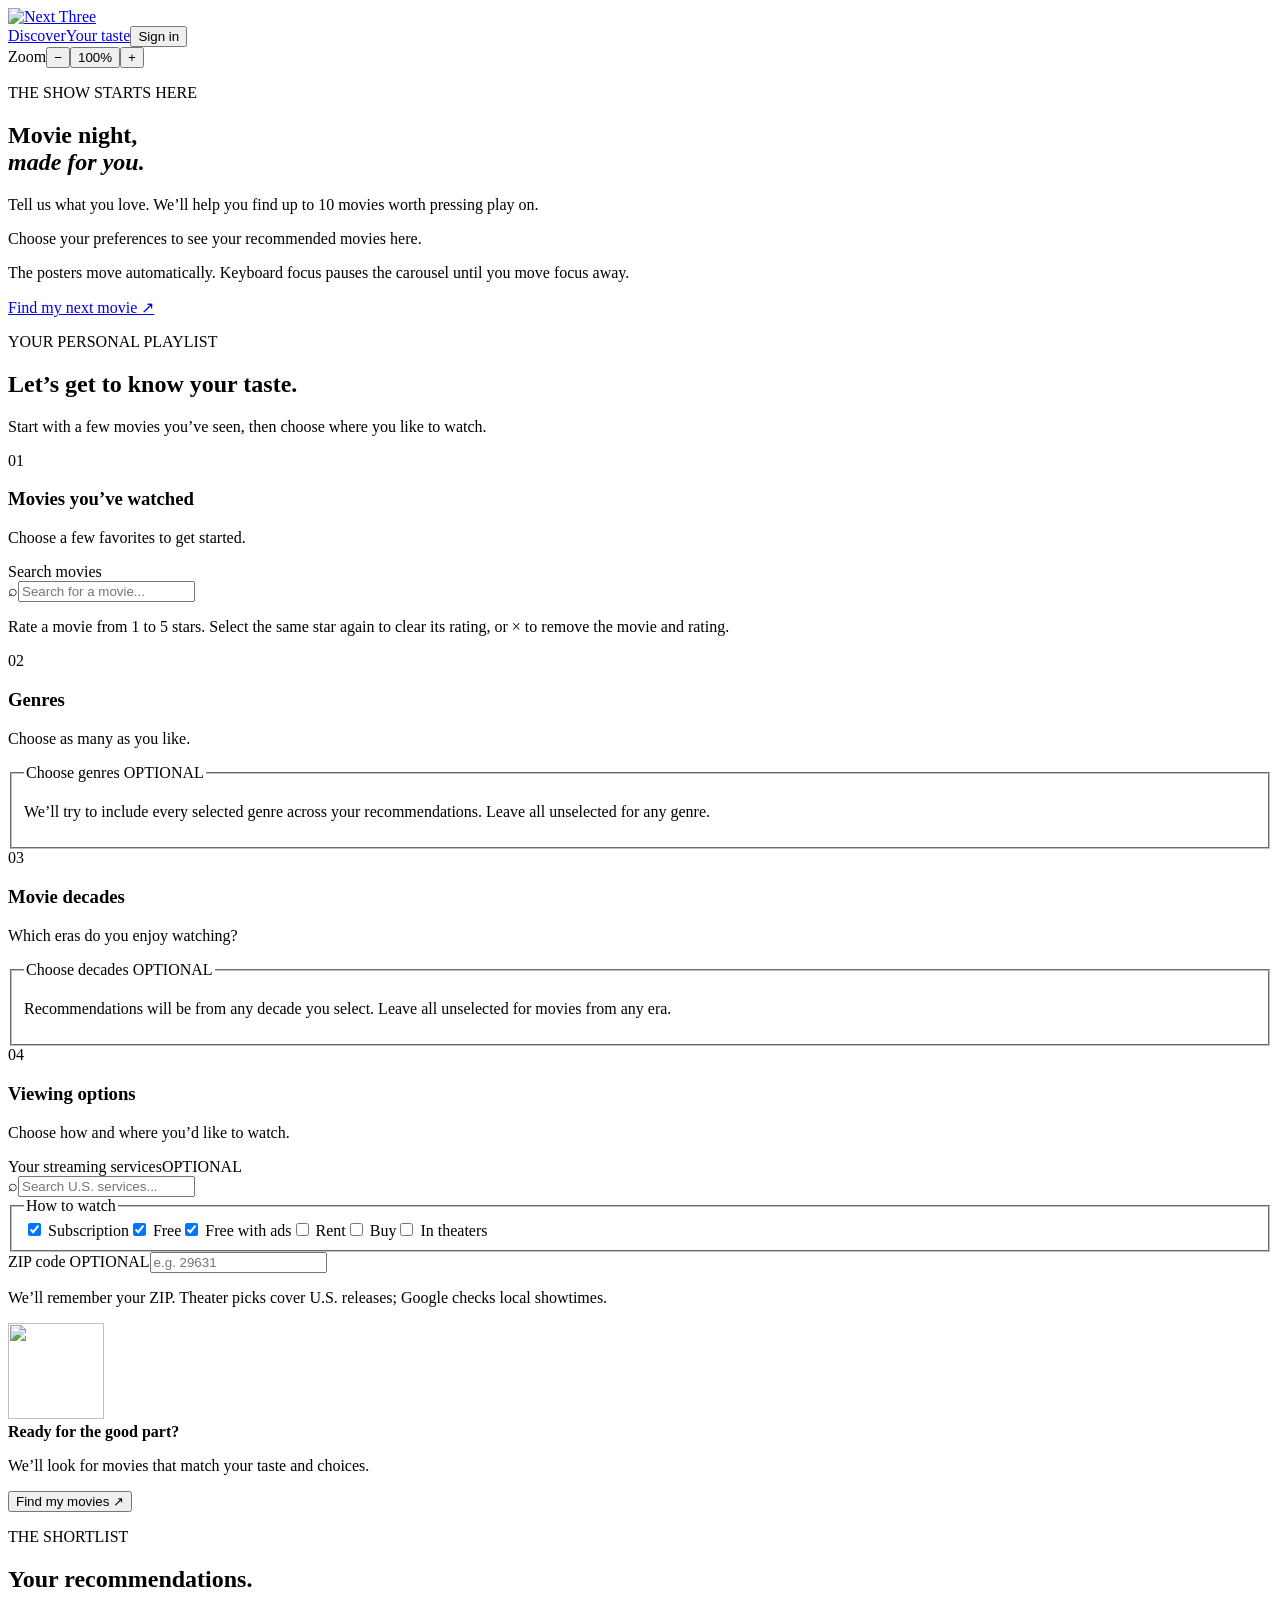
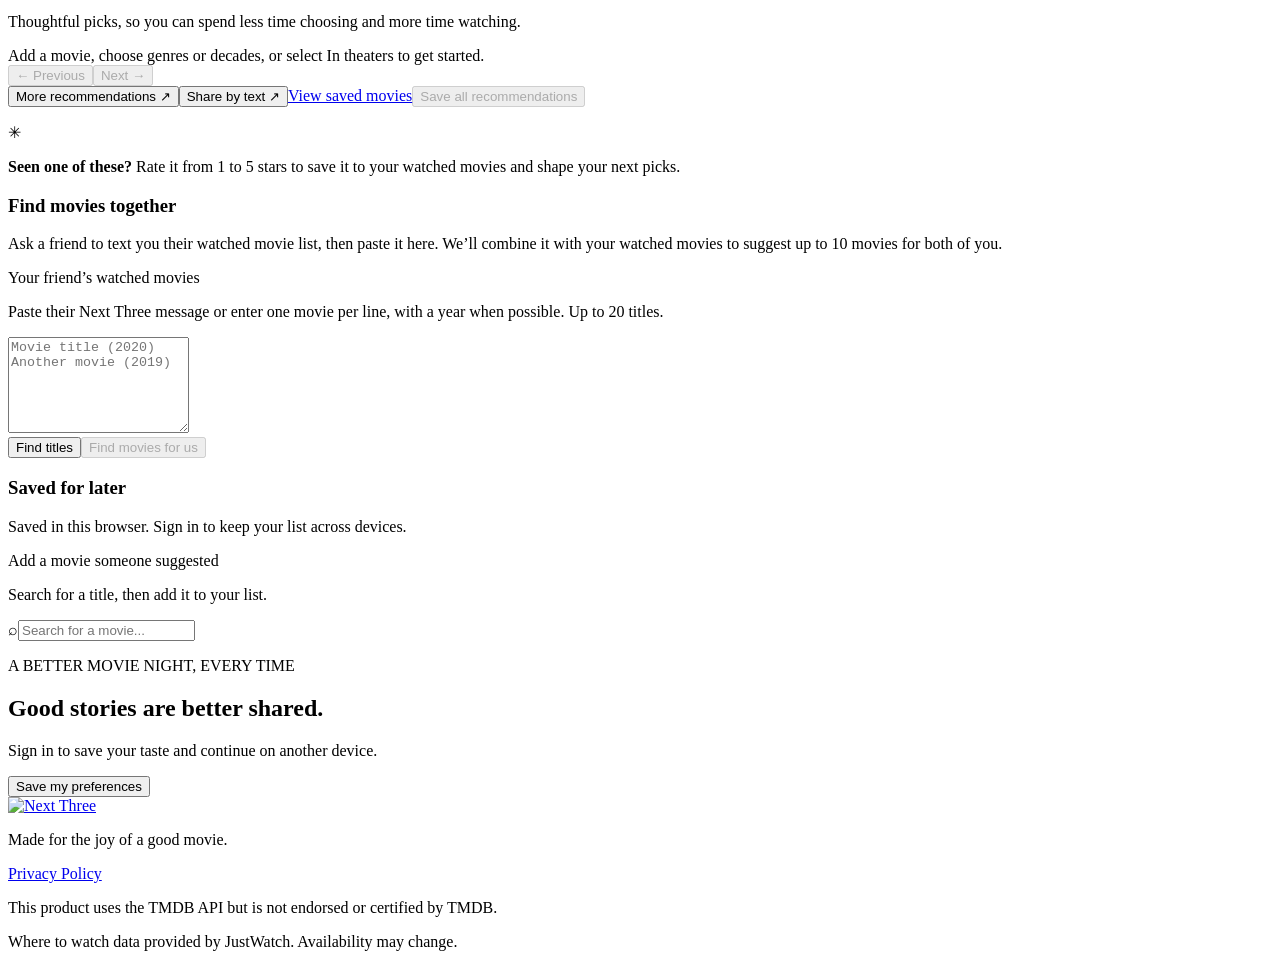
==== public/index.html @ 54192247 "Recommend movies from friends' shared lists" ====
<!doctype html>
<html lang="en">
<head>
<link rel="icon" type="image/png" href="/favicon.png">
<meta name="google-site-verification" content="rX0VLnlx-C9v7fLvuWrJ_1YI1G4ZoNOBGwIVvuKfUQg" />
<meta charset="utf-8"><meta name="viewport" content="width=device-width,initial-scale=1">
<meta name="theme-color" content="#131518"><title>Next Three | Find your next movie</title>
<link rel="preload" href="/cinema-hero.png" as="image" type="image/png">
<link rel="preconnect" href="https://fonts.googleapis.com">
<link rel="preconnect" href="https://fonts.gstatic.com" crossorigin>
<link href="https://fonts.googleapis.com/css2?family=Cormorant+Garamond:ital,wght@0,400;0,500;0,600;0,700;1,500;1,600&family=Plus+Jakarta+Sans:wght@400;500;600;700;800&display=swap" rel="stylesheet">
<link rel="stylesheet" href="/styles.css">
<script src="/zoom.js" defer></script>
<script src="https://cdn.jsdelivr.net/npm/@supabase/supabase-js@2" defer></script><script src="/app.js" defer></script>
</head>
<body>
<header class="site-header"><div class="wrap head-inner"><a class="brand" href="/" aria-label="Next Three home"><img class="brand-logo" src="/next-three-logo.jpg" alt="Next Three"></a><nav><a href="#discover">Discover</a><a href="#taste">Your taste</a><button id="accountButton" class="button small outline">Sign in</button></nav><div class="zoom-controls" role="group" aria-label="Page zoom"><span class="zoom-label">Zoom</span><button type="button" id="zoomOut" aria-label="Zoom out">−</button><button type="button" id="zoomReset" aria-label="Reset page zoom">100%</button><button type="button" id="zoomIn" aria-label="Zoom in">+</button><span id="zoomStatus" class="sr-only" aria-live="polite"></span></div></div></header>
<main><section class="hero" aria-labelledby="heroHeading"><div class="wrap hero-content"><p class="eyebrow"><span></span> THE SHOW STARTS HERE</p><h1 id="heroHeading">Movie night,<br><em>made for you.</em></h1><p class="hero-copy">Tell us what you love. We’ll help you find up to 10 movies worth pressing play on.</p></div></section>
<section class="featured-section" aria-label="Recommended movie posters"><div class="wrap"><div id="featuredPosters" class="featured-posters" role="region" aria-roledescription="carousel" aria-label="Recommended movies" aria-describedby="posterInstructions" tabindex="0"><p class="featured-message">Choose your preferences to see your recommended movies here.</p></div><p id="posterInstructions" class="sr-only">The posters move automatically. Keyboard focus pauses the carousel until you move focus away.</p><a class="button primary featured-cta" href="#taste">Find my next movie <span aria-hidden="true">↗</span></a></div></section>
<section id="taste" class="wrap setup"><div class="section-intro"><div><p class="eyebrow">YOUR PERSONAL PLAYLIST</p><h2>Let’s get to know your taste.</h2></div><p>Start with a few movies you’ve seen, then choose where you like to watch.</p></div><div id="configWarning" class="notice" hidden role="status"></div>
<div class="setup-grid"><div class="panel"><div class="panel-heading"><span class="step">01</span><div><h3>Movies you’ve watched</h3><p>Choose a few favorites to get started.</p></div></div><label class="sr-only" for="search">Search movies</label><div class="input-wrap"><span aria-hidden="true">⌕</span><input type="search" id="search" placeholder="Search for a movie..." autocomplete="off"></div><div id="searchResults" class="search-results" aria-live="polite"></div><div id="watched" class="movie-chips"></div><p class="hint">Rate a movie from 1 to 5 stars. Select the same star again to clear its rating, or × to remove the movie and rating.</p></div>
<div class="panel"><div class="panel-heading"><span class="step">02</span><div><h3>Genres</h3><p>Choose as many as you like.</p></div></div><fieldset class="genre-fieldset"><legend>Choose genres <span class="optional">OPTIONAL</span></legend><p class="genre-help" id="genreHelp">We’ll try to include every selected genre across your recommendations. Leave all unselected for any genre.</p><div id="genreOptions" class="genre-options" aria-describedby="genreHelp"></div></fieldset></div></div>
<section class="panel decade-panel" aria-labelledby="decadeHeading"><div class="panel-heading"><span class="step">03</span><div><h3 id="decadeHeading">Movie decades</h3><p>Which eras do you enjoy watching?</p></div></div><fieldset class="genre-fieldset"><legend>Choose decades <span class="optional">OPTIONAL</span></legend><p class="genre-help" id="decadeHelp">Recommendations will be from any decade you select. Leave all unselected for movies from any era.</p><div id="decadeOptions" class="decade-options" aria-describedby="decadeHelp"></div></fieldset></section>
<section class="panel viewing-panel" aria-labelledby="viewingHeading"><div class="panel-heading"><span class="step">04</span><div><h3 id="viewingHeading">Viewing options</h3><p>Choose how and where you’d like to watch.</p></div></div><div class="viewing-grid"><div><div class="label-row"><label for="providerSearch">Your streaming services</label><span class="optional">OPTIONAL</span></div><div class="input-wrap"><span aria-hidden="true">⌕</span><input type="search" id="providerSearch" placeholder="Search U.S. services..."></div><div id="providers" class="providers" aria-live="polite"></div></div><div><fieldset class="viewing-types"><legend>How to watch</legend><div class="type-grid"><label><input type="checkbox" value="flatrate" checked> Subscription</label><label><input type="checkbox" value="free" checked> Free</label><label><input type="checkbox" value="ads" checked> Free with ads</label><label><input type="checkbox" value="rent"> Rent</label><label><input type="checkbox" value="buy"> Buy</label><label><input type="checkbox" value="theater"> In theaters</label></div></fieldset><div class="zip-field"><label for="zipCode">ZIP code <span class="optional">OPTIONAL</span></label><input id="zipCode" type="text" inputmode="numeric" autocomplete="postal-code" maxlength="5" placeholder="e.g. 29631" aria-describedby="zipHelp zipStatus"><p class="zip-help" id="zipHelp">We’ll remember your ZIP. Theater picks cover U.S. releases; Google checks local showtimes.</p><p class="zip-status" id="zipStatus" role="status" aria-live="polite"></p></div></div></div></section>
<div class="recommend-bar"><div class="recommend-copy"><img class="recommend-popcorn" src="/popcorn.png" alt="" aria-hidden="true" loading="lazy" decoding="async" width="96" height="96"><div><strong>Ready for the good part?</strong><p>We’ll look for movies that match your taste and choices.</p></div></div><button id="recommend" class="button primary">Find my movies <span aria-hidden="true">↗</span></button></div></section>
<section id="discover" class="discover"><div class="wrap"><div class="section-intro"><div><p class="eyebrow">THE SHORTLIST</p><h2>Your recommendations.</h2></div><p>Thoughtful picks, so you can spend less time choosing and more time watching.</p></div><div class="results-bar"><div id="recommendStatus" role="status" class="status">Add a movie, choose genres or decades, or select In theaters to get started.</div><div class="result-tools"><div class="recommendation-pagination" role="group" aria-label="Recommendation pages"><button id="previousRecommendations" class="button share-trigger" type="button" disabled>← Previous</button><span id="recommendationPageStatus" aria-live="polite"></span><button id="nextRecommendations" class="button share-trigger" type="button" disabled>Next →</button></div><button id="moreRecommendations" class="button primary" type="button">More recommendations ↗</button><button id="shareMovies" class="button share-trigger" type="button">Share by text ↗</button><a class="saved-link" href="#saved-list">View saved movies</a><button id="saveRecommendations" class="button save-all" type="button" disabled>Save all recommendations</button></div></div><p id="saveMessage" class="saved-status save-feedback" role="status" aria-live="polite"></p><div id="cards" class="cards"></div><div class="feedback-note"><span>✳</span><p><strong>Seen one of these?</strong> Rate it from 1 to 5 stars to save it to your watched movies and shape your next picks.</p></div><section class="saved-panel together-panel" aria-labelledby="togetherHeading"><div class="saved-heading"><div><h3 id="togetherHeading">Find movies together</h3><p>Ask a friend to text you their watched movie list, then paste it here. We’ll combine it with your watched movies to suggest up to 10 movies for both of you.</p></div></div><label for="friendMovies">Your friend’s watched movies</label><p class="share-help">Paste their Next Three message or enter one movie per line, with a year when possible. Up to 20 titles.</p><textarea id="friendMovies" rows="6" placeholder="Movie title (2020)&#10;Another movie (2019)"></textarea><div class="share-actions"><button id="matchFriendMovies" type="button" class="button share-trigger">Find titles</button><button id="togetherRecommend" type="button" class="button primary" disabled>Find movies for us</button></div><p id="togetherStatus" class="saved-status" role="status" aria-live="polite"></p><div id="friendMatches" class="friend-matches"></div><div id="togetherResults" class="together-results" aria-live="polite"></div></section><section id="saved-list" class="saved-panel" aria-labelledby="savedHeading"><div class="saved-heading"><div><h3 id="savedHeading">Saved for later <span id="savedCount"></span></h3><p id="savedHelp">Saved in this browser. Sign in to keep your list across devices.</p></div></div><div class="suggestion-search"><label for="suggestedSearch">Add a movie someone suggested</label><p id="suggestedHelp">Search for a title, then add it to your list.</p><div class="input-wrap"><span aria-hidden="true">⌕</span><input type="search" id="suggestedSearch" placeholder="Search for a movie..." autocomplete="off" aria-describedby="suggestedHelp"></div><div id="suggestedResults" class="search-results suggested-results" aria-live="polite"></div></div><div id="savedMovies" class="saved-movies"></div><p id="savedStatus" class="saved-status" role="status" aria-live="polite"></p></section></div></section>
<section class="wrap ending"><div><p class="eyebrow">A BETTER MOVIE NIGHT, EVERY TIME</p><h2>Good stories are better shared.</h2><p>Sign in to save your taste and continue on another device.</p></div><button id="bottomLogin" class="button outline">Save my preferences</button></section></main>
<footer><div class="wrap foot"><div><a class="brand" href="/" aria-label="Next Three home"><img class="brand-logo brand-logo-footer" src="/next-three-logo.jpg" alt="Next Three"></a><p>Made for the joy of a good movie.</p><p><a href="/privacy.html">Privacy Policy</a></p></div><div class="attribution"><p>This product uses the TMDB API but is not endorsed or certified by TMDB.</p><p>Where to watch data provided by JustWatch. Availability may change.</p></div></div></footer>
<dialog id="shareDialog" aria-labelledby="shareHeading"><div class="dialog-head"><div><p class="eyebrow">MOVIE NIGHT IS BETTER TOGETHER</p><h2 id="shareHeading">Share your movies.</h2></div><button id="closeShare" class="icon-btn" type="button" aria-label="Close sharing dialog">×</button></div><p>Choose what to include, then review your message. Pick Messages in your device’s share menu to send it to a friend.</p><fieldset class="share-options"><legend>Include in your message</legend><label><input id="shareWatched" type="checkbox" checked> Movies I’ve watched</label><label><input id="shareRecommended" type="checkbox" checked> My current recommendations <span id="shareRecCount"></span></label></fieldset><p id="shareRecHint" class="share-help" role="status"></p><label class="share-label" for="shareText">Your message <span class="optional">EDITABLE</span></label><textarea id="shareText" rows="9" aria-describedby="shareHelp"></textarea><p id="shareHelp" class="share-help">Long messages may be split into multiple texts. Your friend is selected in your messaging app.</p><div class="share-actions"><button id="nativeShare" class="button primary" type="button">Share message ↗</button><button id="copyShare" class="button share-copy" type="button">Copy message</button></div><p id="shareStatus" class="saved-status" role="status" aria-live="polite"></p></dialog>
<dialog id="authDialog"><div class="dialog-head"><div><p class="eyebrow">WELCOME TO NEXT THREE</p><h2>Keep your favorites close.</h2></div><button id="closeDialog" class="icon-btn" aria-label="Close">×</button></div><p>Sign in to save movies, services, and feedback across devices.</p><div class="auth-actions"><button id="googleLogin" class="button auth">Continue with Google</button><button id="facebookLogin" class="button auth">Continue with Facebook</button></div><p class="hint" id="authNote"></p></dialog>
</body></html>
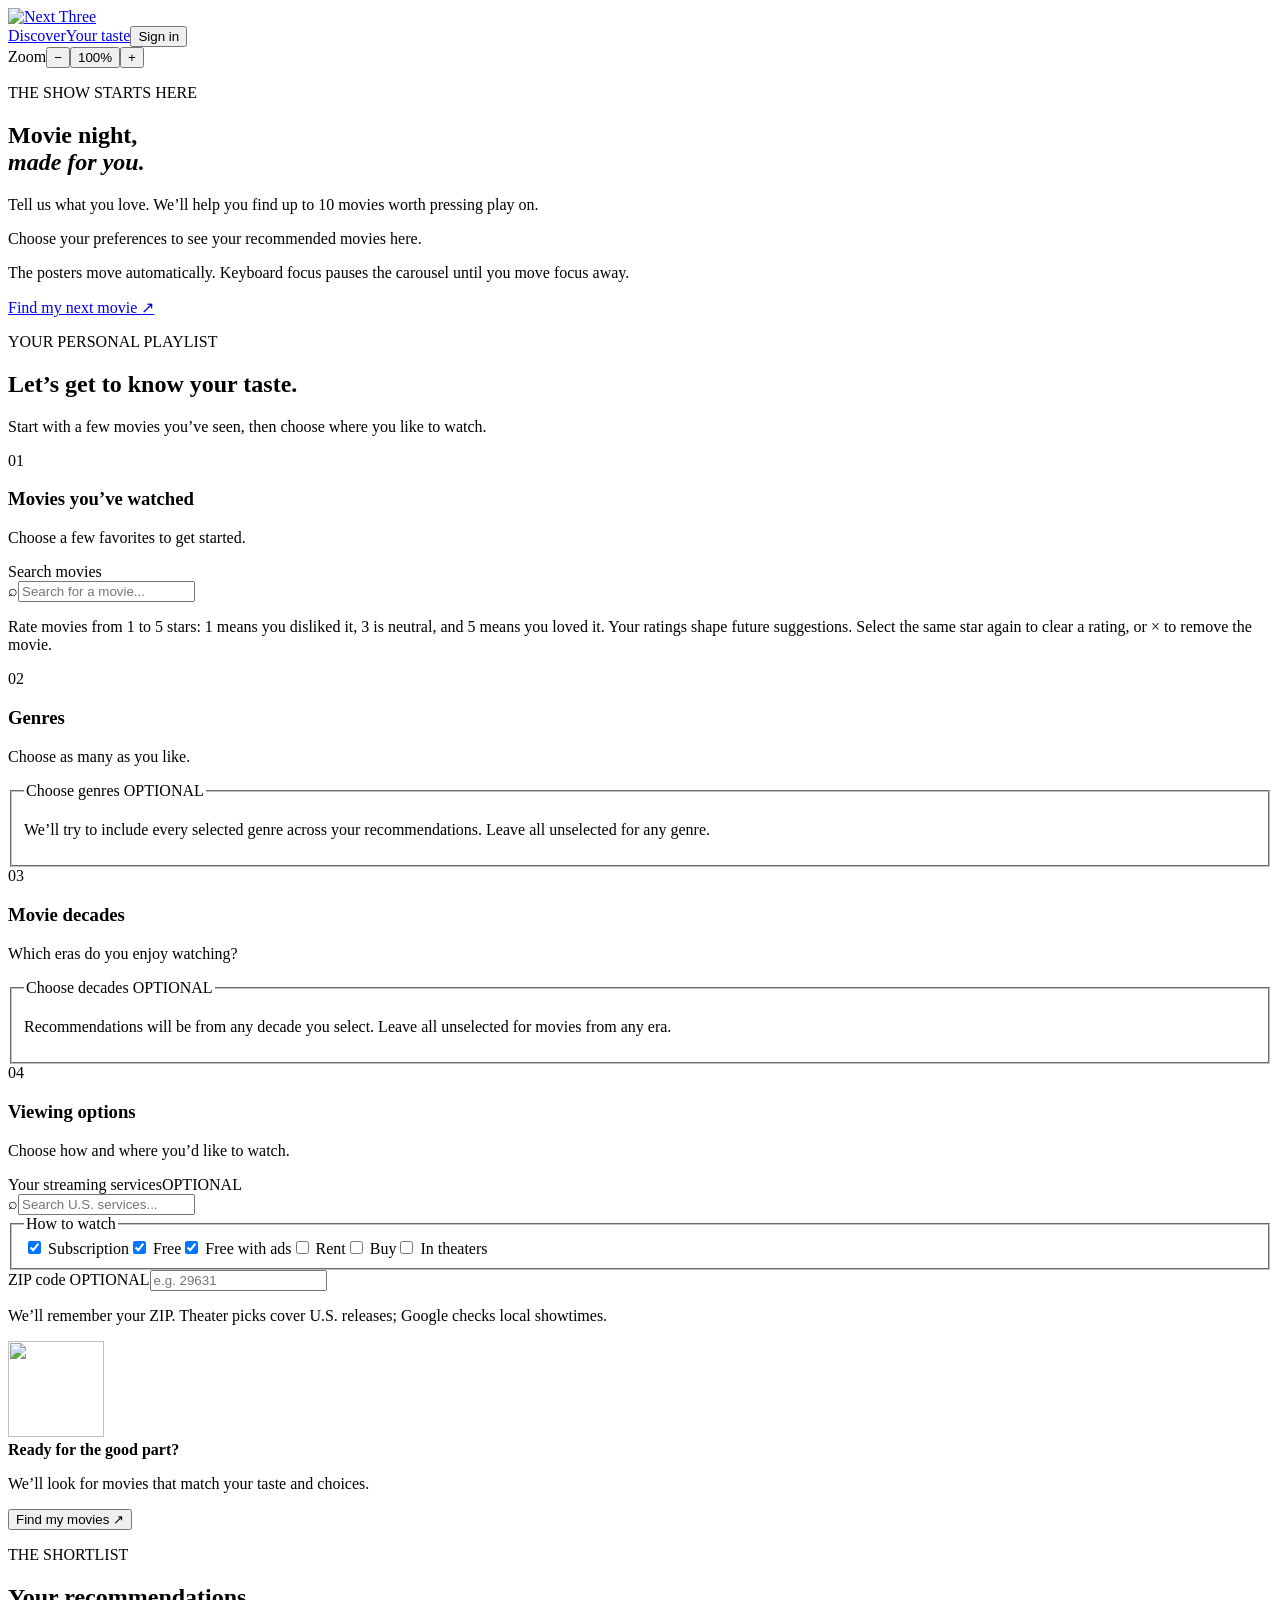
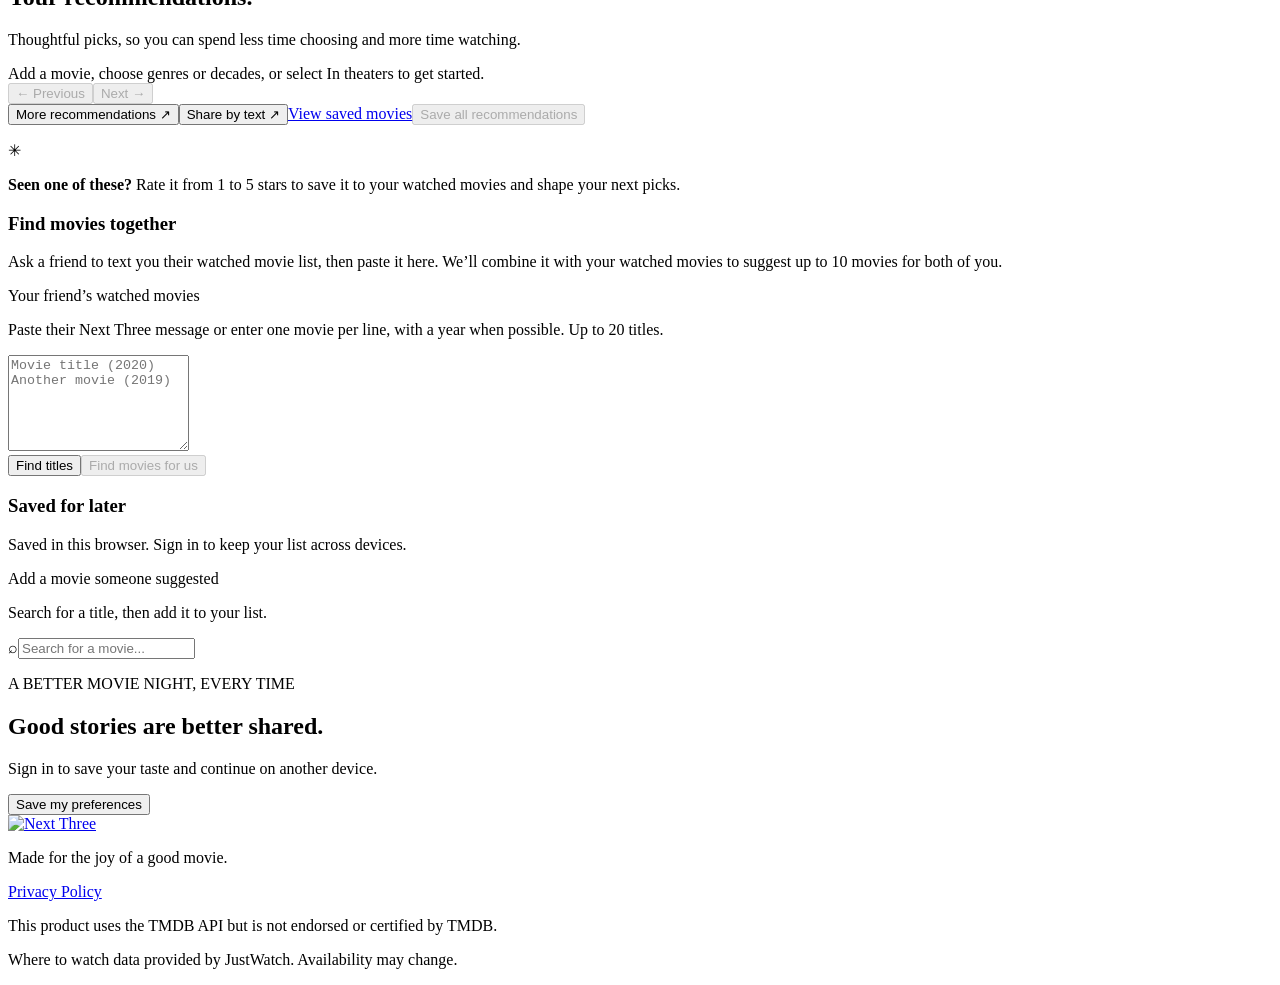
==== commit 0aa96cc0: "Weight recommendations across the five-star scale" ====
--- a/public/index.html
+++ b/public/index.html
@@ -18,7 +18,7 @@
 <main><section class="hero" aria-labelledby="heroHeading"><div class="wrap hero-content"><p class="eyebrow"><span></span> THE SHOW STARTS HERE</p><h1 id="heroHeading">Movie night,<br><em>made for you.</em></h1><p class="hero-copy">Tell us what you love. We’ll help you find up to 10 movies worth pressing play on.</p></div></section>
 <section class="featured-section" aria-label="Recommended movie posters"><div class="wrap"><div id="featuredPosters" class="featured-posters" role="region" aria-roledescription="carousel" aria-label="Recommended movies" aria-describedby="posterInstructions" tabindex="0"><p class="featured-message">Choose your preferences to see your recommended movies here.</p></div><p id="posterInstructions" class="sr-only">The posters move automatically. Keyboard focus pauses the carousel until you move focus away.</p><a class="button primary featured-cta" href="#taste">Find my next movie <span aria-hidden="true">↗</span></a></div></section>
 <section id="taste" class="wrap setup"><div class="section-intro"><div><p class="eyebrow">YOUR PERSONAL PLAYLIST</p><h2>Let’s get to know your taste.</h2></div><p>Start with a few movies you’ve seen, then choose where you like to watch.</p></div><div id="configWarning" class="notice" hidden role="status"></div>
-<div class="setup-grid"><div class="panel"><div class="panel-heading"><span class="step">01</span><div><h3>Movies you’ve watched</h3><p>Choose a few favorites to get started.</p></div></div><label class="sr-only" for="search">Search movies</label><div class="input-wrap"><span aria-hidden="true">⌕</span><input type="search" id="search" placeholder="Search for a movie..." autocomplete="off"></div><div id="searchResults" class="search-results" aria-live="polite"></div><div id="watched" class="movie-chips"></div><p class="hint">Rate a movie from 1 to 5 stars. Select the same star again to clear its rating, or × to remove the movie and rating.</p></div>
+<div class="setup-grid"><div class="panel"><div class="panel-heading"><span class="step">01</span><div><h3>Movies you’ve watched</h3><p>Choose a few favorites to get started.</p></div></div><label class="sr-only" for="search">Search movies</label><div class="input-wrap"><span aria-hidden="true">⌕</span><input type="search" id="search" placeholder="Search for a movie..." autocomplete="off"></div><div id="searchResults" class="search-results" aria-live="polite"></div><div id="watched" class="movie-chips"></div><p class="hint">Rate movies from 1 to 5 stars: 1 means you disliked it, 3 is neutral, and 5 means you loved it. Your ratings shape future suggestions. Select the same star again to clear a rating, or × to remove the movie.</p></div>
 <div class="panel"><div class="panel-heading"><span class="step">02</span><div><h3>Genres</h3><p>Choose as many as you like.</p></div></div><fieldset class="genre-fieldset"><legend>Choose genres <span class="optional">OPTIONAL</span></legend><p class="genre-help" id="genreHelp">We’ll try to include every selected genre across your recommendations. Leave all unselected for any genre.</p><div id="genreOptions" class="genre-options" aria-describedby="genreHelp"></div></fieldset></div></div>
 <section class="panel decade-panel" aria-labelledby="decadeHeading"><div class="panel-heading"><span class="step">03</span><div><h3 id="decadeHeading">Movie decades</h3><p>Which eras do you enjoy watching?</p></div></div><fieldset class="genre-fieldset"><legend>Choose decades <span class="optional">OPTIONAL</span></legend><p class="genre-help" id="decadeHelp">Recommendations will be from any decade you select. Leave all unselected for movies from any era.</p><div id="decadeOptions" class="decade-options" aria-describedby="decadeHelp"></div></fieldset></section>
 <section class="panel viewing-panel" aria-labelledby="viewingHeading"><div class="panel-heading"><span class="step">04</span><div><h3 id="viewingHeading">Viewing options</h3><p>Choose how and where you’d like to watch.</p></div></div><div class="viewing-grid"><div><div class="label-row"><label for="providerSearch">Your streaming services</label><span class="optional">OPTIONAL</span></div><div class="input-wrap"><span aria-hidden="true">⌕</span><input type="search" id="providerSearch" placeholder="Search U.S. services..."></div><div id="providers" class="providers" aria-live="polite"></div></div><div><fieldset class="viewing-types"><legend>How to watch</legend><div class="type-grid"><label><input type="checkbox" value="flatrate" checked> Subscription</label><label><input type="checkbox" value="free" checked> Free</label><label><input type="checkbox" value="ads" checked> Free with ads</label><label><input type="checkbox" value="rent"> Rent</label><label><input type="checkbox" value="buy"> Buy</label><label><input type="checkbox" value="theater"> In theaters</label></div></fieldset><div class="zip-field"><label for="zipCode">ZIP code <span class="optional">OPTIONAL</span></label><input id="zipCode" type="text" inputmode="numeric" autocomplete="postal-code" maxlength="5" placeholder="e.g. 29631" aria-describedby="zipHelp zipStatus"><p class="zip-help" id="zipHelp">We’ll remember your ZIP. Theater picks cover U.S. releases; Google checks local showtimes.</p><p class="zip-status" id="zipStatus" role="status" aria-live="polite"></p></div></div></div></section>
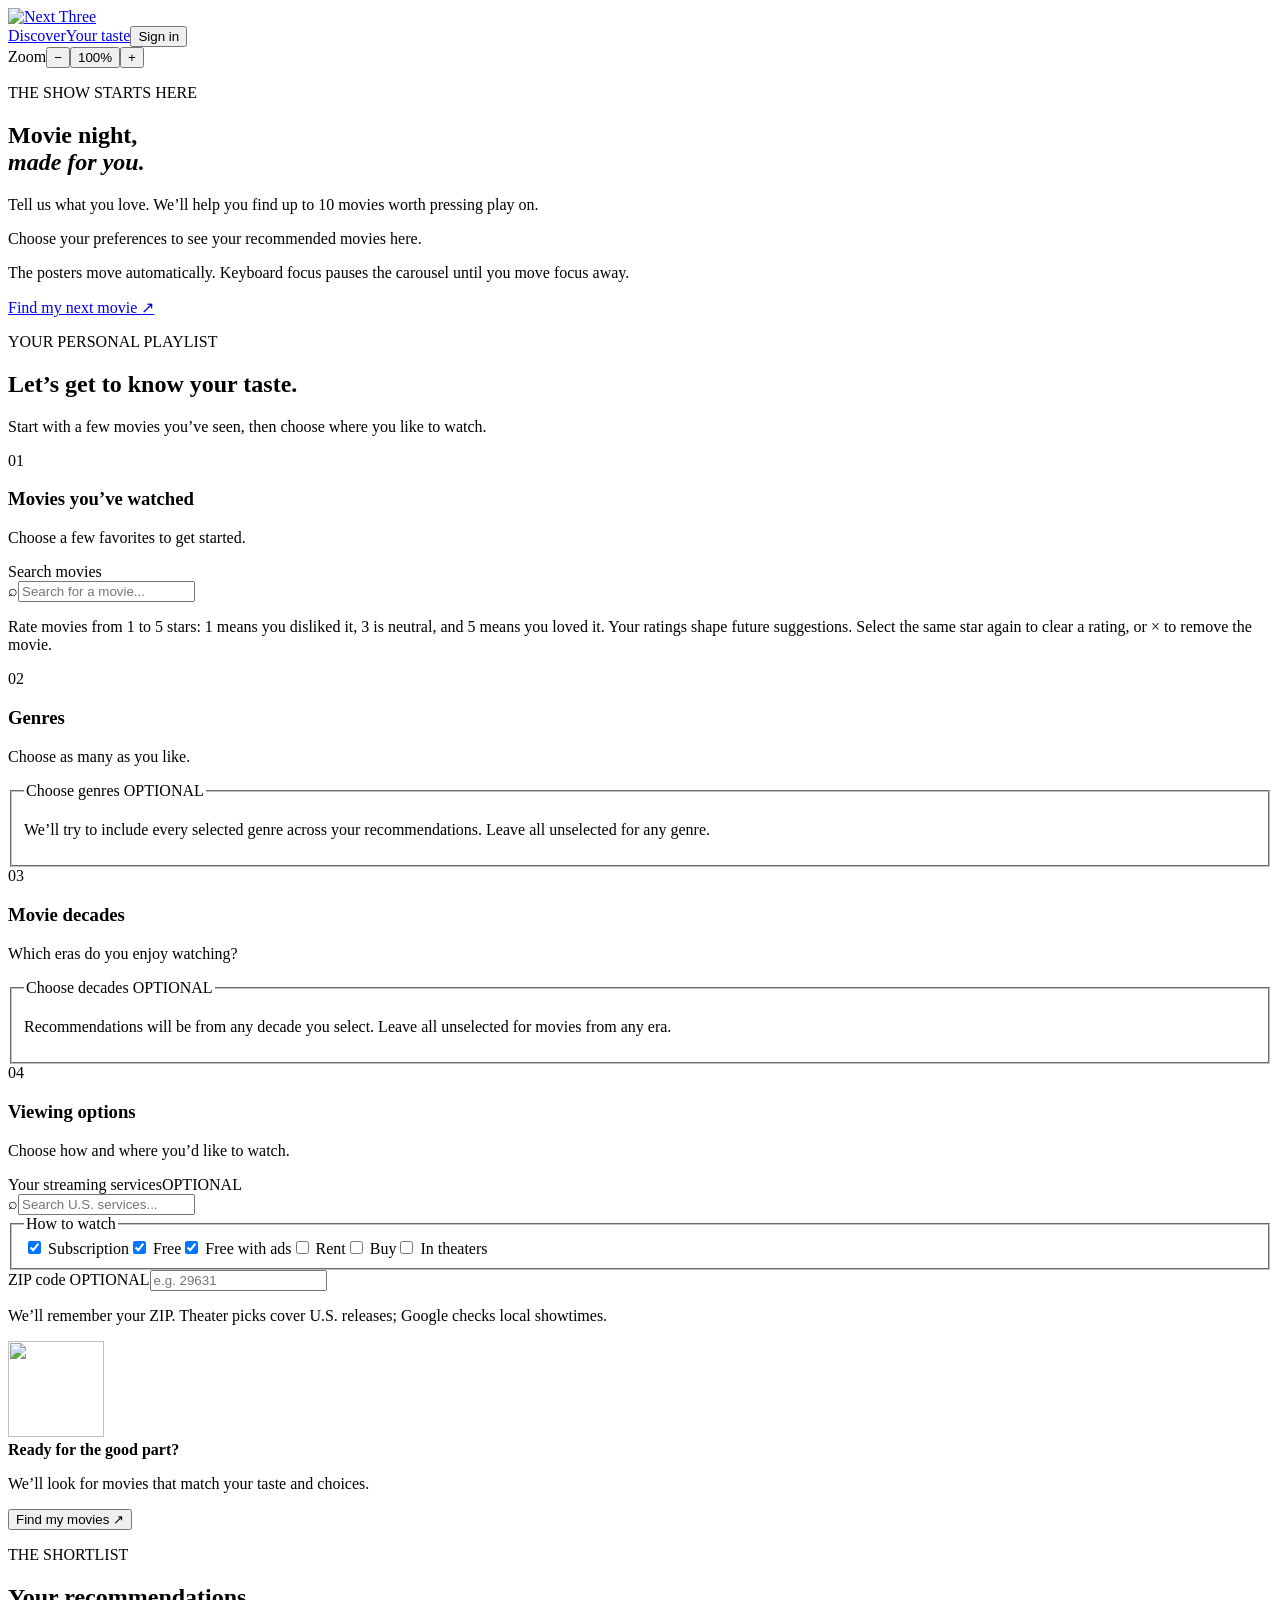
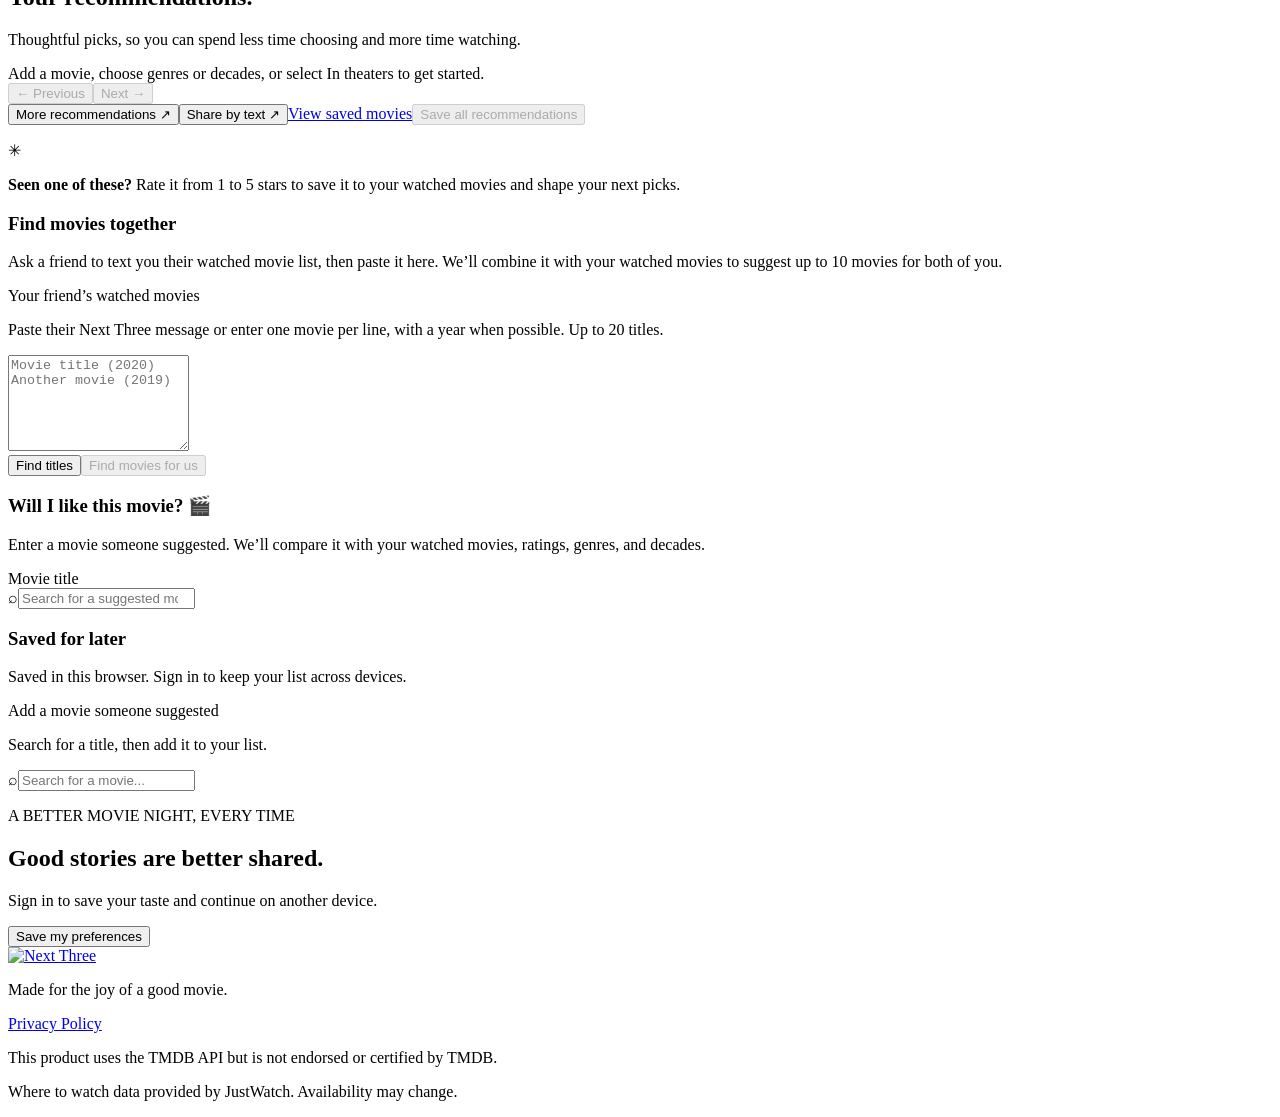
==== commit 86ac8e02: "Add movie taste match estimator" ====
--- a/public/index.html
+++ b/public/index.html
@@ -23,7 +23,7 @@
 <section class="panel decade-panel" aria-labelledby="decadeHeading"><div class="panel-heading"><span class="step">03</span><div><h3 id="decadeHeading">Movie decades</h3><p>Which eras do you enjoy watching?</p></div></div><fieldset class="genre-fieldset"><legend>Choose decades <span class="optional">OPTIONAL</span></legend><p class="genre-help" id="decadeHelp">Recommendations will be from any decade you select. Leave all unselected for movies from any era.</p><div id="decadeOptions" class="decade-options" aria-describedby="decadeHelp"></div></fieldset></section>
 <section class="panel viewing-panel" aria-labelledby="viewingHeading"><div class="panel-heading"><span class="step">04</span><div><h3 id="viewingHeading">Viewing options</h3><p>Choose how and where you’d like to watch.</p></div></div><div class="viewing-grid"><div><div class="label-row"><label for="providerSearch">Your streaming services</label><span class="optional">OPTIONAL</span></div><div class="input-wrap"><span aria-hidden="true">⌕</span><input type="search" id="providerSearch" placeholder="Search U.S. services..."></div><div id="providers" class="providers" aria-live="polite"></div></div><div><fieldset class="viewing-types"><legend>How to watch</legend><div class="type-grid"><label><input type="checkbox" value="flatrate" checked> Subscription</label><label><input type="checkbox" value="free" checked> Free</label><label><input type="checkbox" value="ads" checked> Free with ads</label><label><input type="checkbox" value="rent"> Rent</label><label><input type="checkbox" value="buy"> Buy</label><label><input type="checkbox" value="theater"> In theaters</label></div></fieldset><div class="zip-field"><label for="zipCode">ZIP code <span class="optional">OPTIONAL</span></label><input id="zipCode" type="text" inputmode="numeric" autocomplete="postal-code" maxlength="5" placeholder="e.g. 29631" aria-describedby="zipHelp zipStatus"><p class="zip-help" id="zipHelp">We’ll remember your ZIP. Theater picks cover U.S. releases; Google checks local showtimes.</p><p class="zip-status" id="zipStatus" role="status" aria-live="polite"></p></div></div></div></section>
 <div class="recommend-bar"><div class="recommend-copy"><img class="recommend-popcorn" src="/popcorn.png" alt="" aria-hidden="true" loading="lazy" decoding="async" width="96" height="96"><div><strong>Ready for the good part?</strong><p>We’ll look for movies that match your taste and choices.</p></div></div><button id="recommend" class="button primary">Find my movies <span aria-hidden="true">↗</span></button></div></section>
-<section id="discover" class="discover"><div class="wrap"><div class="section-intro"><div><p class="eyebrow">THE SHORTLIST</p><h2>Your recommendations.</h2></div><p>Thoughtful picks, so you can spend less time choosing and more time watching.</p></div><div class="results-bar"><div id="recommendStatus" role="status" class="status">Add a movie, choose genres or decades, or select In theaters to get started.</div><div class="result-tools"><div class="recommendation-pagination" role="group" aria-label="Recommendation pages"><button id="previousRecommendations" class="button share-trigger" type="button" disabled>← Previous</button><span id="recommendationPageStatus" aria-live="polite"></span><button id="nextRecommendations" class="button share-trigger" type="button" disabled>Next →</button></div><button id="moreRecommendations" class="button primary" type="button">More recommendations ↗</button><button id="shareMovies" class="button share-trigger" type="button">Share by text ↗</button><a class="saved-link" href="#saved-list">View saved movies</a><button id="saveRecommendations" class="button save-all" type="button" disabled>Save all recommendations</button></div></div><p id="saveMessage" class="saved-status save-feedback" role="status" aria-live="polite"></p><div id="cards" class="cards"></div><div class="feedback-note"><span>✳</span><p><strong>Seen one of these?</strong> Rate it from 1 to 5 stars to save it to your watched movies and shape your next picks.</p></div><section class="saved-panel together-panel" aria-labelledby="togetherHeading"><div class="saved-heading"><div><h3 id="togetherHeading">Find movies together</h3><p>Ask a friend to text you their watched movie list, then paste it here. We’ll combine it with your watched movies to suggest up to 10 movies for both of you.</p></div></div><label for="friendMovies">Your friend’s watched movies</label><p class="share-help">Paste their Next Three message or enter one movie per line, with a year when possible. Up to 20 titles.</p><textarea id="friendMovies" rows="6" placeholder="Movie title (2020)&#10;Another movie (2019)"></textarea><div class="share-actions"><button id="matchFriendMovies" type="button" class="button share-trigger">Find titles</button><button id="togetherRecommend" type="button" class="button primary" disabled>Find movies for us</button></div><p id="togetherStatus" class="saved-status" role="status" aria-live="polite"></p><div id="friendMatches" class="friend-matches"></div><div id="togetherResults" class="together-results" aria-live="polite"></div></section><section id="saved-list" class="saved-panel" aria-labelledby="savedHeading"><div class="saved-heading"><div><h3 id="savedHeading">Saved for later <span id="savedCount"></span></h3><p id="savedHelp">Saved in this browser. Sign in to keep your list across devices.</p></div></div><div class="suggestion-search"><label for="suggestedSearch">Add a movie someone suggested</label><p id="suggestedHelp">Search for a title, then add it to your list.</p><div class="input-wrap"><span aria-hidden="true">⌕</span><input type="search" id="suggestedSearch" placeholder="Search for a movie..." autocomplete="off" aria-describedby="suggestedHelp"></div><div id="suggestedResults" class="search-results suggested-results" aria-live="polite"></div></div><div id="savedMovies" class="saved-movies"></div><p id="savedStatus" class="saved-status" role="status" aria-live="polite"></p></section></div></section>
+<section id="discover" class="discover"><div class="wrap"><div class="section-intro"><div><p class="eyebrow">THE SHORTLIST</p><h2>Your recommendations.</h2></div><p>Thoughtful picks, so you can spend less time choosing and more time watching.</p></div><div class="results-bar"><div id="recommendStatus" role="status" class="status">Add a movie, choose genres or decades, or select In theaters to get started.</div><div class="result-tools"><div class="recommendation-pagination" role="group" aria-label="Recommendation pages"><button id="previousRecommendations" class="button share-trigger" type="button" disabled>← Previous</button><span id="recommendationPageStatus" aria-live="polite"></span><button id="nextRecommendations" class="button share-trigger" type="button" disabled>Next →</button></div><button id="moreRecommendations" class="button primary" type="button">More recommendations ↗</button><button id="shareMovies" class="button share-trigger" type="button">Share by text ↗</button><a class="saved-link" href="#saved-list">View saved movies</a><button id="saveRecommendations" class="button save-all" type="button" disabled>Save all recommendations</button></div></div><p id="saveMessage" class="saved-status save-feedback" role="status" aria-live="polite"></p><div id="cards" class="cards"></div><div class="feedback-note"><span>✳</span><p><strong>Seen one of these?</strong> Rate it from 1 to 5 stars to save it to your watched movies and shape your next picks.</p></div><section class="saved-panel together-panel" aria-labelledby="togetherHeading"><div class="saved-heading"><div><h3 id="togetherHeading">Find movies together</h3><p>Ask a friend to text you their watched movie list, then paste it here. We’ll combine it with your watched movies to suggest up to 10 movies for both of you.</p></div></div><label for="friendMovies">Your friend’s watched movies</label><p class="share-help">Paste their Next Three message or enter one movie per line, with a year when possible. Up to 20 titles.</p><textarea id="friendMovies" rows="6" placeholder="Movie title (2020)&#10;Another movie (2019)"></textarea><div class="share-actions"><button id="matchFriendMovies" type="button" class="button share-trigger">Find titles</button><button id="togetherRecommend" type="button" class="button primary" disabled>Find movies for us</button></div><p id="togetherStatus" class="saved-status" role="status" aria-live="polite"></p><div id="friendMatches" class="friend-matches"></div><div id="togetherResults" class="together-results" aria-live="polite"></div></section><section class="saved-panel" aria-labelledby="matchHeading"><div class="saved-heading"><div><h3 id="matchHeading">Will I like this movie? 🎬</h3><p>Enter a movie someone suggested. We’ll compare it with your watched movies, ratings, genres, and decades.</p></div></div><label for="matchSearch">Movie title</label><div class="input-wrap"><span aria-hidden="true">⌕</span><input type="search" id="matchSearch" placeholder="Search for a suggested movie..." autocomplete="off"></div><div id="matchResults" class="search-results" aria-live="polite"></div><div id="matchScore" class="together-results" aria-live="polite"></div></section><section id="saved-list" class="saved-panel" aria-labelledby="savedHeading"><div class="saved-heading"><div><h3 id="savedHeading">Saved for later <span id="savedCount"></span></h3><p id="savedHelp">Saved in this browser. Sign in to keep your list across devices.</p></div></div><div class="suggestion-search"><label for="suggestedSearch">Add a movie someone suggested</label><p id="suggestedHelp">Search for a title, then add it to your list.</p><div class="input-wrap"><span aria-hidden="true">⌕</span><input type="search" id="suggestedSearch" placeholder="Search for a movie..." autocomplete="off" aria-describedby="suggestedHelp"></div><div id="suggestedResults" class="search-results suggested-results" aria-live="polite"></div></div><div id="savedMovies" class="saved-movies"></div><p id="savedStatus" class="saved-status" role="status" aria-live="polite"></p></section></div></section>
 <section class="wrap ending"><div><p class="eyebrow">A BETTER MOVIE NIGHT, EVERY TIME</p><h2>Good stories are better shared.</h2><p>Sign in to save your taste and continue on another device.</p></div><button id="bottomLogin" class="button outline">Save my preferences</button></section></main>
 <footer><div class="wrap foot"><div><a class="brand" href="/" aria-label="Next Three home"><img class="brand-logo brand-logo-footer" src="/next-three-logo.jpg" alt="Next Three"></a><p>Made for the joy of a good movie.</p><p><a href="/privacy.html">Privacy Policy</a></p></div><div class="attribution"><p>This product uses the TMDB API but is not endorsed or certified by TMDB.</p><p>Where to watch data provided by JustWatch. Availability may change.</p></div></div></footer>
 <dialog id="shareDialog" aria-labelledby="shareHeading"><div class="dialog-head"><div><p class="eyebrow">MOVIE NIGHT IS BETTER TOGETHER</p><h2 id="shareHeading">Share your movies.</h2></div><button id="closeShare" class="icon-btn" type="button" aria-label="Close sharing dialog">×</button></div><p>Choose what to include, then review your message. Pick Messages in your device’s share menu to send it to a friend.</p><fieldset class="share-options"><legend>Include in your message</legend><label><input id="shareWatched" type="checkbox" checked> Movies I’ve watched</label><label><input id="shareRecommended" type="checkbox" checked> My current recommendations <span id="shareRecCount"></span></label></fieldset><p id="shareRecHint" class="share-help" role="status"></p><label class="share-label" for="shareText">Your message <span class="optional">EDITABLE</span></label><textarea id="shareText" rows="9" aria-describedby="shareHelp"></textarea><p id="shareHelp" class="share-help">Long messages may be split into multiple texts. Your friend is selected in your messaging app.</p><div class="share-actions"><button id="nativeShare" class="button primary" type="button">Share message ↗</button><button id="copyShare" class="button share-copy" type="button">Copy message</button></div><p id="shareStatus" class="saved-status" role="status" aria-live="polite"></p></dialog>
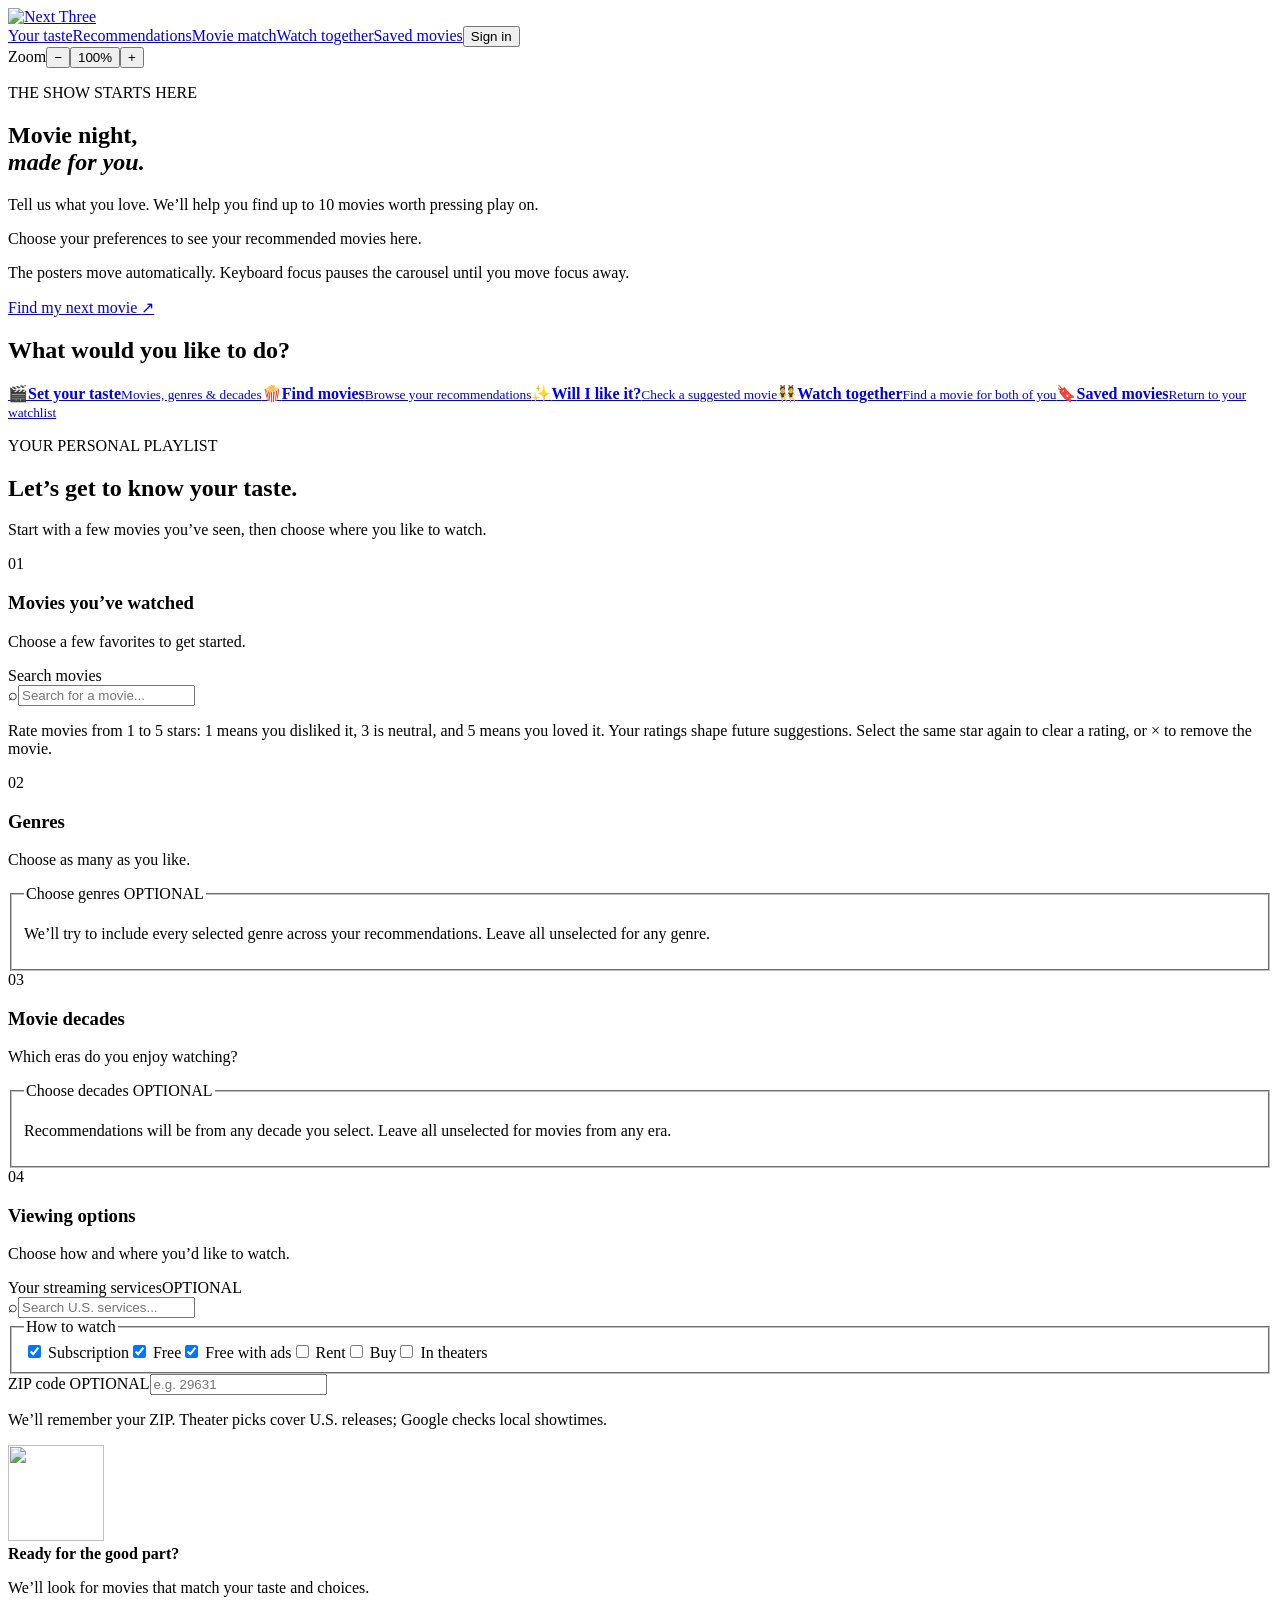
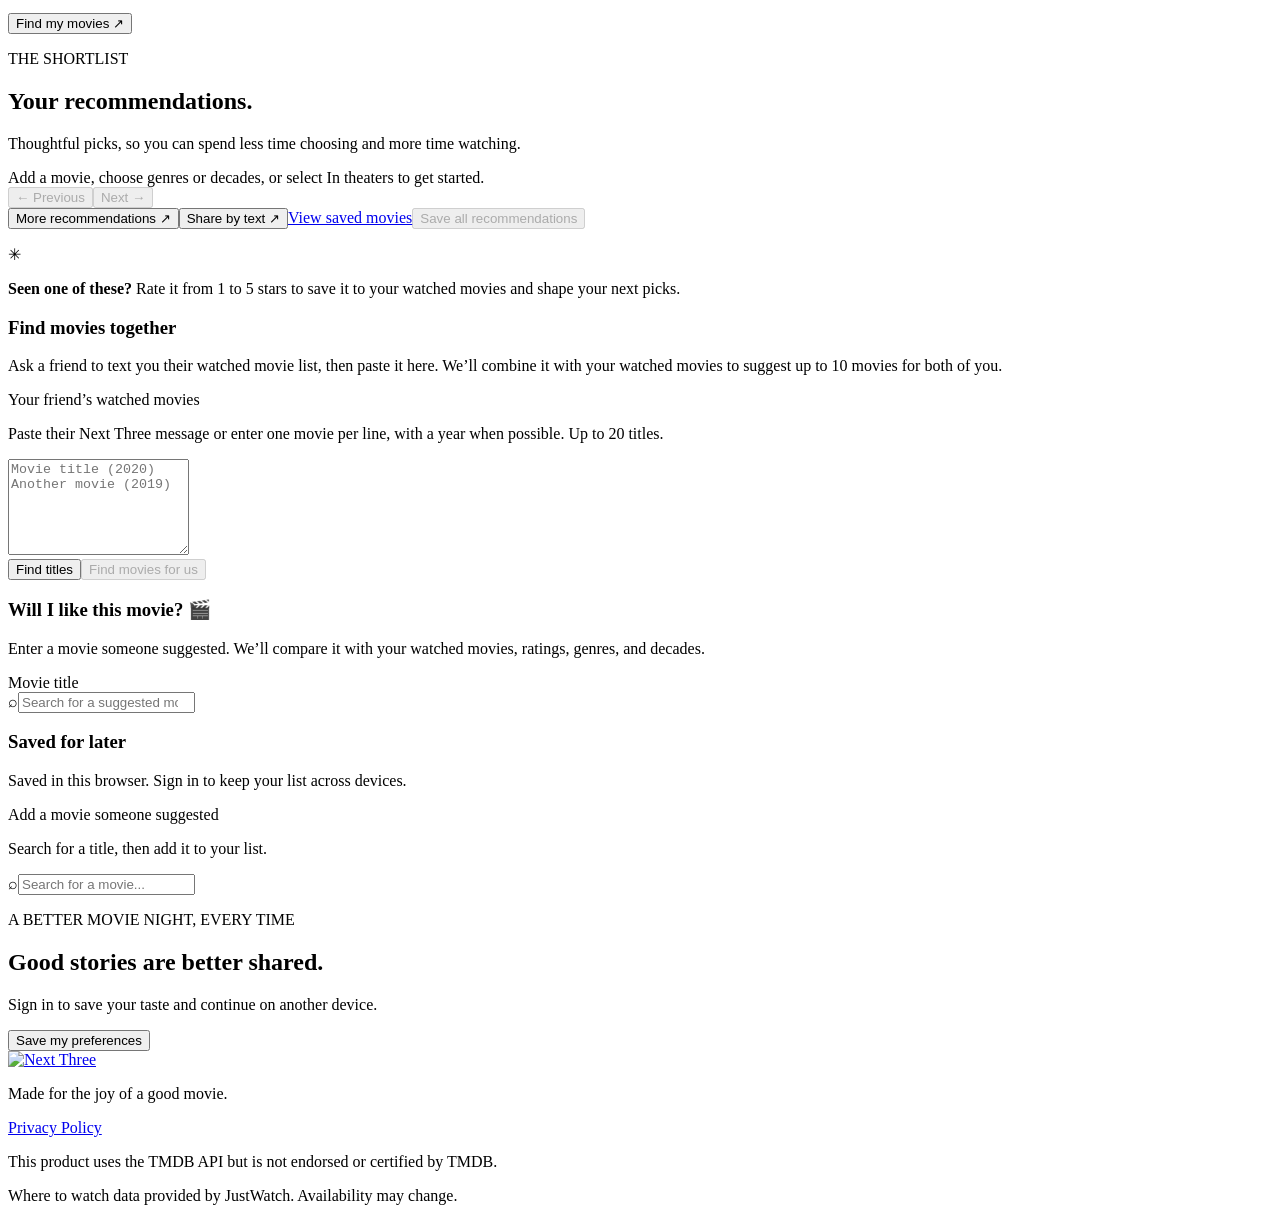
==== commit 71689a57: "Improve navigation with colorful shortcuts" ====
--- a/public/index.html
+++ b/public/index.html
@@ -14,16 +14,16 @@
 <script src="https://cdn.jsdelivr.net/npm/@supabase/supabase-js@2" defer></script><script src="/app.js" defer></script>
 </head>
 <body>
-<header class="site-header"><div class="wrap head-inner"><a class="brand" href="/" aria-label="Next Three home"><img class="brand-logo" src="/next-three-logo.jpg" alt="Next Three"></a><nav><a href="#discover">Discover</a><a href="#taste">Your taste</a><button id="accountButton" class="button small outline">Sign in</button></nav><div class="zoom-controls" role="group" aria-label="Page zoom"><span class="zoom-label">Zoom</span><button type="button" id="zoomOut" aria-label="Zoom out">−</button><button type="button" id="zoomReset" aria-label="Reset page zoom">100%</button><button type="button" id="zoomIn" aria-label="Zoom in">+</button><span id="zoomStatus" class="sr-only" aria-live="polite"></span></div></div></header>
+<header class="site-header"><div class="wrap head-inner"><a class="brand" href="/" aria-label="Next Three home"><img class="brand-logo" src="/next-three-logo.jpg" alt="Next Three"></a><nav class="main-menu" aria-label="Main navigation"><a href="#taste">Your taste</a><a href="#discover">Recommendations</a><a href="#movie-match">Movie match</a><a href="#together">Watch together</a><a href="#saved-list">Saved movies</a><button id="accountButton" class="button small outline">Sign in</button></nav><div class="zoom-controls" role="group" aria-label="Page zoom"><span class="zoom-label">Zoom</span><button type="button" id="zoomOut" aria-label="Zoom out">−</button><button type="button" id="zoomReset" aria-label="Reset page zoom">100%</button><button type="button" id="zoomIn" aria-label="Zoom in">+</button><span id="zoomStatus" class="sr-only" aria-live="polite"></span></div></div></header>
 <main><section class="hero" aria-labelledby="heroHeading"><div class="wrap hero-content"><p class="eyebrow"><span></span> THE SHOW STARTS HERE</p><h1 id="heroHeading">Movie night,<br><em>made for you.</em></h1><p class="hero-copy">Tell us what you love. We’ll help you find up to 10 movies worth pressing play on.</p></div></section>
 <section class="featured-section" aria-label="Recommended movie posters"><div class="wrap"><div id="featuredPosters" class="featured-posters" role="region" aria-roledescription="carousel" aria-label="Recommended movies" aria-describedby="posterInstructions" tabindex="0"><p class="featured-message">Choose your preferences to see your recommended movies here.</p></div><p id="posterInstructions" class="sr-only">The posters move automatically. Keyboard focus pauses the carousel until you move focus away.</p><a class="button primary featured-cta" href="#taste">Find my next movie <span aria-hidden="true">↗</span></a></div></section>
-<section id="taste" class="wrap setup"><div class="section-intro"><div><p class="eyebrow">YOUR PERSONAL PLAYLIST</p><h2>Let’s get to know your taste.</h2></div><p>Start with a few movies you’ve seen, then choose where you like to watch.</p></div><div id="configWarning" class="notice" hidden role="status"></div>
+<section class="quick-nav wrap" aria-label="Explore movie tools"><h2>What would you like to do?</h2><div class="quick-tiles"><a href="#taste"><span aria-hidden="true">🎬</span><strong>Set your taste</strong><small>Movies, genres &amp; decades</small></a><a href="#discover"><span aria-hidden="true">🍿</span><strong>Find movies</strong><small>Browse your recommendations</small></a><a href="#movie-match"><span aria-hidden="true">✨</span><strong>Will I like it?</strong><small>Check a suggested movie</small></a><a href="#together"><span aria-hidden="true">👯</span><strong>Watch together</strong><small>Find a movie for both of you</small></a><a href="#saved-list"><span aria-hidden="true">🔖</span><strong>Saved movies</strong><small>Return to your watchlist</small></a></div></section><section id="taste" class="wrap setup"><div class="section-intro"><div><p class="eyebrow">YOUR PERSONAL PLAYLIST</p><h2>Let’s get to know your taste.</h2></div><p>Start with a few movies you’ve seen, then choose where you like to watch.</p></div><div id="configWarning" class="notice" hidden role="status"></div>
 <div class="setup-grid"><div class="panel"><div class="panel-heading"><span class="step">01</span><div><h3>Movies you’ve watched</h3><p>Choose a few favorites to get started.</p></div></div><label class="sr-only" for="search">Search movies</label><div class="input-wrap"><span aria-hidden="true">⌕</span><input type="search" id="search" placeholder="Search for a movie..." autocomplete="off"></div><div id="searchResults" class="search-results" aria-live="polite"></div><div id="watched" class="movie-chips"></div><p class="hint">Rate movies from 1 to 5 stars: 1 means you disliked it, 3 is neutral, and 5 means you loved it. Your ratings shape future suggestions. Select the same star again to clear a rating, or × to remove the movie.</p></div>
 <div class="panel"><div class="panel-heading"><span class="step">02</span><div><h3>Genres</h3><p>Choose as many as you like.</p></div></div><fieldset class="genre-fieldset"><legend>Choose genres <span class="optional">OPTIONAL</span></legend><p class="genre-help" id="genreHelp">We’ll try to include every selected genre across your recommendations. Leave all unselected for any genre.</p><div id="genreOptions" class="genre-options" aria-describedby="genreHelp"></div></fieldset></div></div>
 <section class="panel decade-panel" aria-labelledby="decadeHeading"><div class="panel-heading"><span class="step">03</span><div><h3 id="decadeHeading">Movie decades</h3><p>Which eras do you enjoy watching?</p></div></div><fieldset class="genre-fieldset"><legend>Choose decades <span class="optional">OPTIONAL</span></legend><p class="genre-help" id="decadeHelp">Recommendations will be from any decade you select. Leave all unselected for movies from any era.</p><div id="decadeOptions" class="decade-options" aria-describedby="decadeHelp"></div></fieldset></section>
 <section class="panel viewing-panel" aria-labelledby="viewingHeading"><div class="panel-heading"><span class="step">04</span><div><h3 id="viewingHeading">Viewing options</h3><p>Choose how and where you’d like to watch.</p></div></div><div class="viewing-grid"><div><div class="label-row"><label for="providerSearch">Your streaming services</label><span class="optional">OPTIONAL</span></div><div class="input-wrap"><span aria-hidden="true">⌕</span><input type="search" id="providerSearch" placeholder="Search U.S. services..."></div><div id="providers" class="providers" aria-live="polite"></div></div><div><fieldset class="viewing-types"><legend>How to watch</legend><div class="type-grid"><label><input type="checkbox" value="flatrate" checked> Subscription</label><label><input type="checkbox" value="free" checked> Free</label><label><input type="checkbox" value="ads" checked> Free with ads</label><label><input type="checkbox" value="rent"> Rent</label><label><input type="checkbox" value="buy"> Buy</label><label><input type="checkbox" value="theater"> In theaters</label></div></fieldset><div class="zip-field"><label for="zipCode">ZIP code <span class="optional">OPTIONAL</span></label><input id="zipCode" type="text" inputmode="numeric" autocomplete="postal-code" maxlength="5" placeholder="e.g. 29631" aria-describedby="zipHelp zipStatus"><p class="zip-help" id="zipHelp">We’ll remember your ZIP. Theater picks cover U.S. releases; Google checks local showtimes.</p><p class="zip-status" id="zipStatus" role="status" aria-live="polite"></p></div></div></div></section>
 <div class="recommend-bar"><div class="recommend-copy"><img class="recommend-popcorn" src="/popcorn.png" alt="" aria-hidden="true" loading="lazy" decoding="async" width="96" height="96"><div><strong>Ready for the good part?</strong><p>We’ll look for movies that match your taste and choices.</p></div></div><button id="recommend" class="button primary">Find my movies <span aria-hidden="true">↗</span></button></div></section>
-<section id="discover" class="discover"><div class="wrap"><div class="section-intro"><div><p class="eyebrow">THE SHORTLIST</p><h2>Your recommendations.</h2></div><p>Thoughtful picks, so you can spend less time choosing and more time watching.</p></div><div class="results-bar"><div id="recommendStatus" role="status" class="status">Add a movie, choose genres or decades, or select In theaters to get started.</div><div class="result-tools"><div class="recommendation-pagination" role="group" aria-label="Recommendation pages"><button id="previousRecommendations" class="button share-trigger" type="button" disabled>← Previous</button><span id="recommendationPageStatus" aria-live="polite"></span><button id="nextRecommendations" class="button share-trigger" type="button" disabled>Next →</button></div><button id="moreRecommendations" class="button primary" type="button">More recommendations ↗</button><button id="shareMovies" class="button share-trigger" type="button">Share by text ↗</button><a class="saved-link" href="#saved-list">View saved movies</a><button id="saveRecommendations" class="button save-all" type="button" disabled>Save all recommendations</button></div></div><p id="saveMessage" class="saved-status save-feedback" role="status" aria-live="polite"></p><div id="cards" class="cards"></div><div class="feedback-note"><span>✳</span><p><strong>Seen one of these?</strong> Rate it from 1 to 5 stars to save it to your watched movies and shape your next picks.</p></div><section class="saved-panel together-panel" aria-labelledby="togetherHeading"><div class="saved-heading"><div><h3 id="togetherHeading">Find movies together</h3><p>Ask a friend to text you their watched movie list, then paste it here. We’ll combine it with your watched movies to suggest up to 10 movies for both of you.</p></div></div><label for="friendMovies">Your friend’s watched movies</label><p class="share-help">Paste their Next Three message or enter one movie per line, with a year when possible. Up to 20 titles.</p><textarea id="friendMovies" rows="6" placeholder="Movie title (2020)&#10;Another movie (2019)"></textarea><div class="share-actions"><button id="matchFriendMovies" type="button" class="button share-trigger">Find titles</button><button id="togetherRecommend" type="button" class="button primary" disabled>Find movies for us</button></div><p id="togetherStatus" class="saved-status" role="status" aria-live="polite"></p><div id="friendMatches" class="friend-matches"></div><div id="togetherResults" class="together-results" aria-live="polite"></div></section><section class="saved-panel" aria-labelledby="matchHeading"><div class="saved-heading"><div><h3 id="matchHeading">Will I like this movie? 🎬</h3><p>Enter a movie someone suggested. We’ll compare it with your watched movies, ratings, genres, and decades.</p></div></div><label for="matchSearch">Movie title</label><div class="input-wrap"><span aria-hidden="true">⌕</span><input type="search" id="matchSearch" placeholder="Search for a suggested movie..." autocomplete="off"></div><div id="matchResults" class="search-results" aria-live="polite"></div><div id="matchScore" class="together-results" aria-live="polite"></div></section><section id="saved-list" class="saved-panel" aria-labelledby="savedHeading"><div class="saved-heading"><div><h3 id="savedHeading">Saved for later <span id="savedCount"></span></h3><p id="savedHelp">Saved in this browser. Sign in to keep your list across devices.</p></div></div><div class="suggestion-search"><label for="suggestedSearch">Add a movie someone suggested</label><p id="suggestedHelp">Search for a title, then add it to your list.</p><div class="input-wrap"><span aria-hidden="true">⌕</span><input type="search" id="suggestedSearch" placeholder="Search for a movie..." autocomplete="off" aria-describedby="suggestedHelp"></div><div id="suggestedResults" class="search-results suggested-results" aria-live="polite"></div></div><div id="savedMovies" class="saved-movies"></div><p id="savedStatus" class="saved-status" role="status" aria-live="polite"></p></section></div></section>
+<section id="discover" class="discover"><div class="wrap"><div class="section-intro"><div><p class="eyebrow">THE SHORTLIST</p><h2>Your recommendations.</h2></div><p>Thoughtful picks, so you can spend less time choosing and more time watching.</p></div><div class="results-bar"><div id="recommendStatus" role="status" class="status">Add a movie, choose genres or decades, or select In theaters to get started.</div><div class="result-tools"><div class="recommendation-pagination" role="group" aria-label="Recommendation pages"><button id="previousRecommendations" class="button share-trigger" type="button" disabled>← Previous</button><span id="recommendationPageStatus" aria-live="polite"></span><button id="nextRecommendations" class="button share-trigger" type="button" disabled>Next →</button></div><button id="moreRecommendations" class="button primary" type="button">More recommendations ↗</button><button id="shareMovies" class="button share-trigger" type="button">Share by text ↗</button><a class="saved-link" href="#saved-list">View saved movies</a><button id="saveRecommendations" class="button save-all" type="button" disabled>Save all recommendations</button></div></div><p id="saveMessage" class="saved-status save-feedback" role="status" aria-live="polite"></p><div id="cards" class="cards"></div><div class="feedback-note"><span>✳</span><p><strong>Seen one of these?</strong> Rate it from 1 to 5 stars to save it to your watched movies and shape your next picks.</p></div><section id="together" class="saved-panel together-panel" aria-labelledby="togetherHeading"><div class="saved-heading"><div><h3 id="togetherHeading">Find movies together</h3><p>Ask a friend to text you their watched movie list, then paste it here. We’ll combine it with your watched movies to suggest up to 10 movies for both of you.</p></div></div><label for="friendMovies">Your friend’s watched movies</label><p class="share-help">Paste their Next Three message or enter one movie per line, with a year when possible. Up to 20 titles.</p><textarea id="friendMovies" rows="6" placeholder="Movie title (2020)&#10;Another movie (2019)"></textarea><div class="share-actions"><button id="matchFriendMovies" type="button" class="button share-trigger">Find titles</button><button id="togetherRecommend" type="button" class="button primary" disabled>Find movies for us</button></div><p id="togetherStatus" class="saved-status" role="status" aria-live="polite"></p><div id="friendMatches" class="friend-matches"></div><div id="togetherResults" class="together-results" aria-live="polite"></div></section><section id="movie-match" class="saved-panel" aria-labelledby="matchHeading"><div class="saved-heading"><div><h3 id="matchHeading">Will I like this movie? 🎬</h3><p>Enter a movie someone suggested. We’ll compare it with your watched movies, ratings, genres, and decades.</p></div></div><label for="matchSearch">Movie title</label><div class="input-wrap"><span aria-hidden="true">⌕</span><input type="search" id="matchSearch" placeholder="Search for a suggested movie..." autocomplete="off"></div><div id="matchResults" class="search-results" aria-live="polite"></div><div id="matchScore" class="together-results" aria-live="polite"></div></section><section id="saved-list" class="saved-panel" aria-labelledby="savedHeading"><div class="saved-heading"><div><h3 id="savedHeading">Saved for later <span id="savedCount"></span></h3><p id="savedHelp">Saved in this browser. Sign in to keep your list across devices.</p></div></div><div class="suggestion-search"><label for="suggestedSearch">Add a movie someone suggested</label><p id="suggestedHelp">Search for a title, then add it to your list.</p><div class="input-wrap"><span aria-hidden="true">⌕</span><input type="search" id="suggestedSearch" placeholder="Search for a movie..." autocomplete="off" aria-describedby="suggestedHelp"></div><div id="suggestedResults" class="search-results suggested-results" aria-live="polite"></div></div><div id="savedMovies" class="saved-movies"></div><p id="savedStatus" class="saved-status" role="status" aria-live="polite"></p></section></div></section>
 <section class="wrap ending"><div><p class="eyebrow">A BETTER MOVIE NIGHT, EVERY TIME</p><h2>Good stories are better shared.</h2><p>Sign in to save your taste and continue on another device.</p></div><button id="bottomLogin" class="button outline">Save my preferences</button></section></main>
 <footer><div class="wrap foot"><div><a class="brand" href="/" aria-label="Next Three home"><img class="brand-logo brand-logo-footer" src="/next-three-logo.jpg" alt="Next Three"></a><p>Made for the joy of a good movie.</p><p><a href="/privacy.html">Privacy Policy</a></p></div><div class="attribution"><p>This product uses the TMDB API but is not endorsed or certified by TMDB.</p><p>Where to watch data provided by JustWatch. Availability may change.</p></div></div></footer>
 <dialog id="shareDialog" aria-labelledby="shareHeading"><div class="dialog-head"><div><p class="eyebrow">MOVIE NIGHT IS BETTER TOGETHER</p><h2 id="shareHeading">Share your movies.</h2></div><button id="closeShare" class="icon-btn" type="button" aria-label="Close sharing dialog">×</button></div><p>Choose what to include, then review your message. Pick Messages in your device’s share menu to send it to a friend.</p><fieldset class="share-options"><legend>Include in your message</legend><label><input id="shareWatched" type="checkbox" checked> Movies I’ve watched</label><label><input id="shareRecommended" type="checkbox" checked> My current recommendations <span id="shareRecCount"></span></label></fieldset><p id="shareRecHint" class="share-help" role="status"></p><label class="share-label" for="shareText">Your message <span class="optional">EDITABLE</span></label><textarea id="shareText" rows="9" aria-describedby="shareHelp"></textarea><p id="shareHelp" class="share-help">Long messages may be split into multiple texts. Your friend is selected in your messaging app.</p><div class="share-actions"><button id="nativeShare" class="button primary" type="button">Share message ↗</button><button id="copyShare" class="button share-copy" type="button">Copy message</button></div><p id="shareStatus" class="saved-status" role="status" aria-live="polite"></p></dialog>
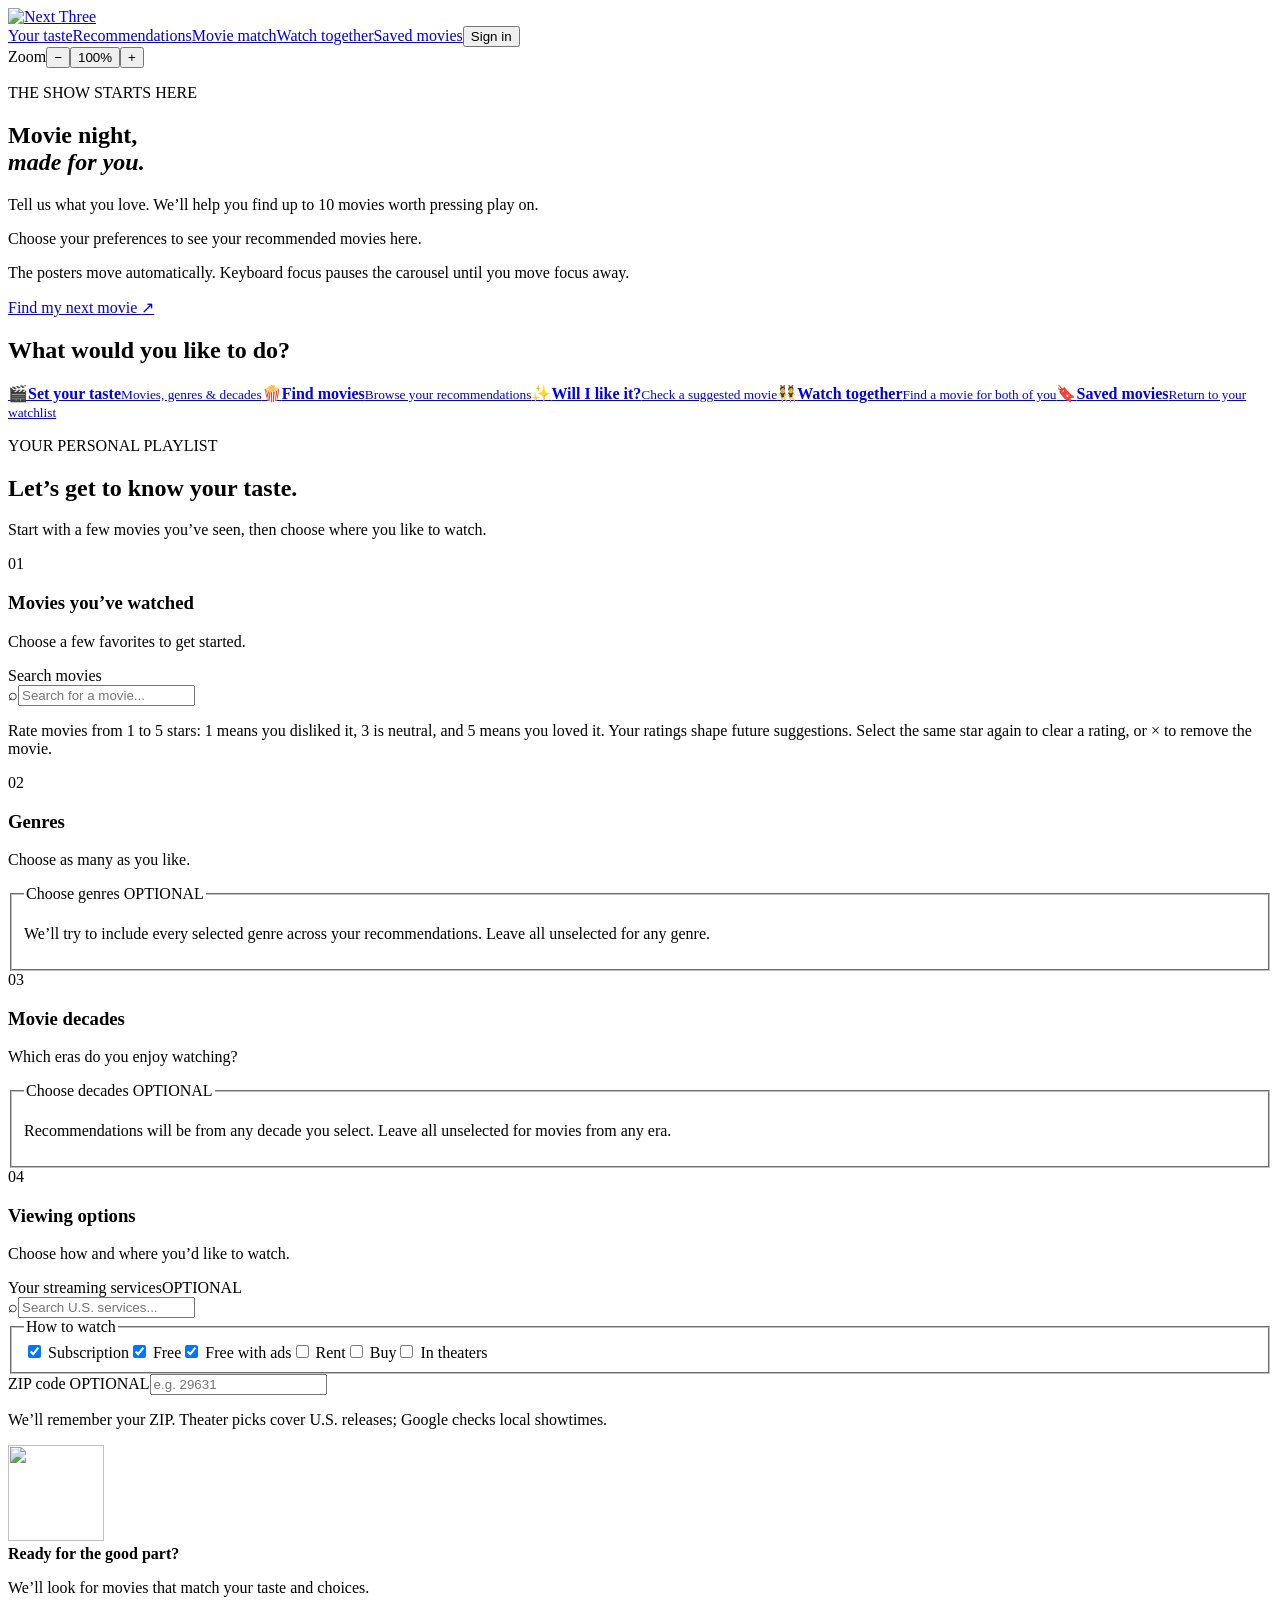
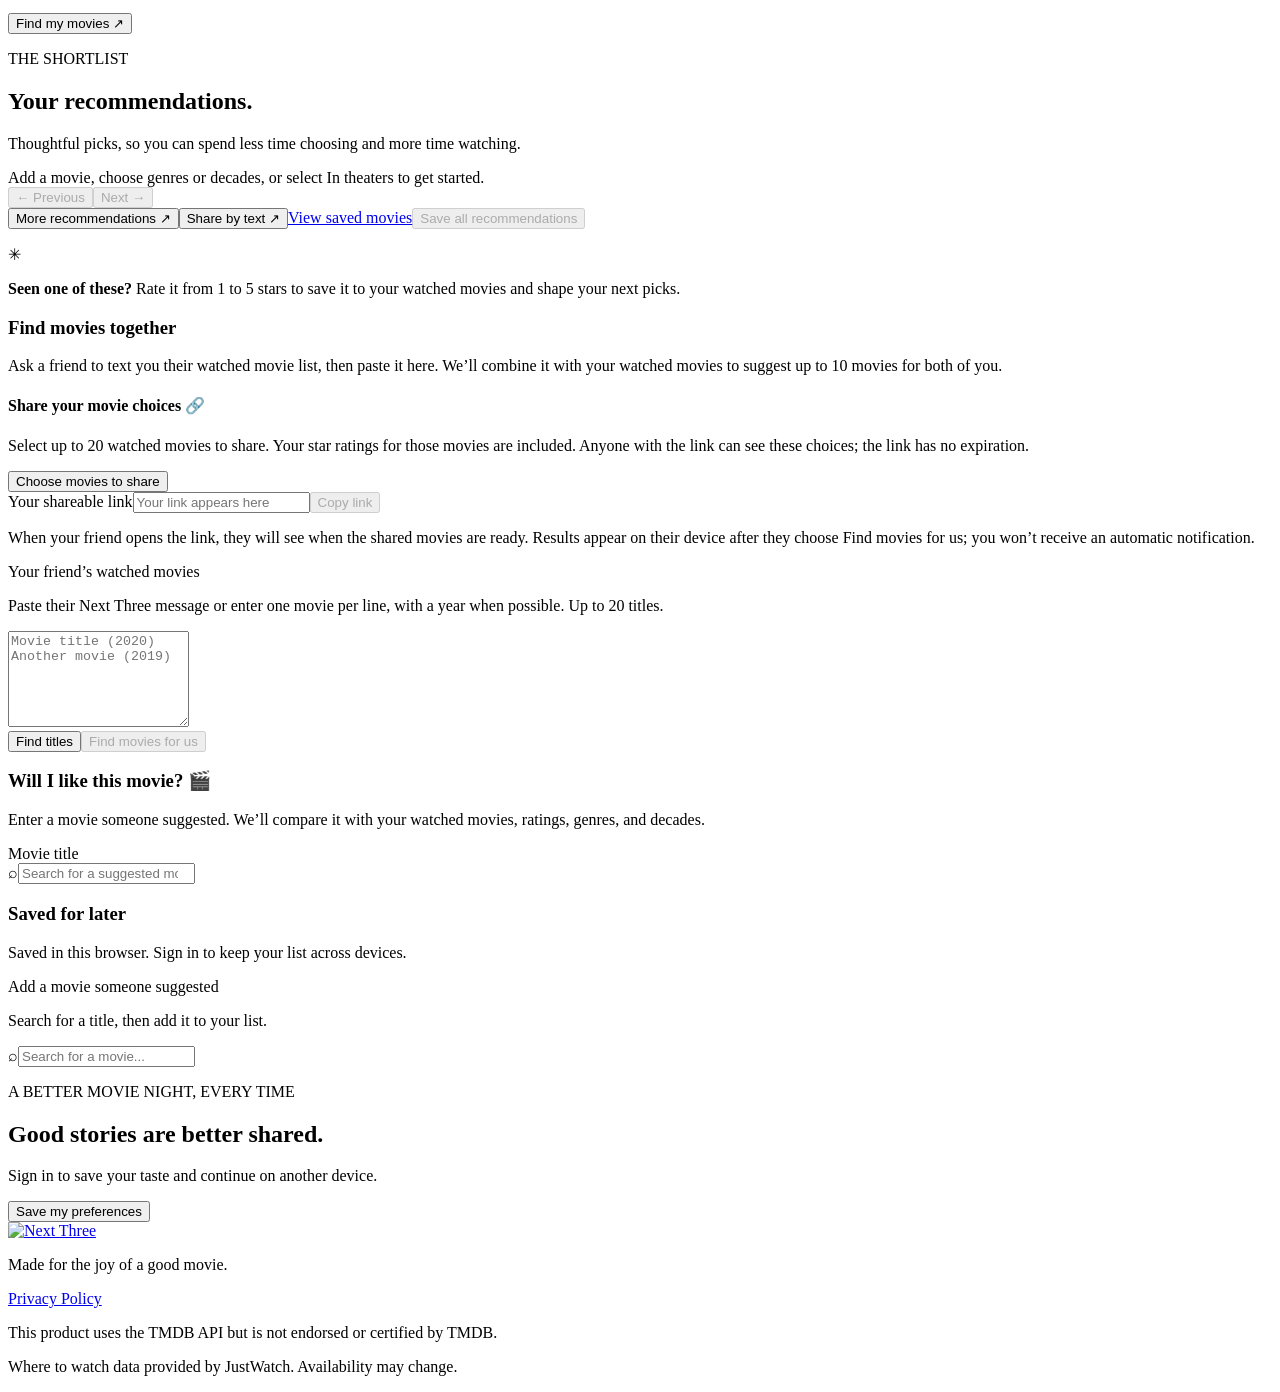
==== commit 7acccacd: "Share selected movie ratings via link" ====
--- a/public/index.html
+++ b/public/index.html
@@ -23,7 +23,7 @@
 <section class="panel decade-panel" aria-labelledby="decadeHeading"><div class="panel-heading"><span class="step">03</span><div><h3 id="decadeHeading">Movie decades</h3><p>Which eras do you enjoy watching?</p></div></div><fieldset class="genre-fieldset"><legend>Choose decades <span class="optional">OPTIONAL</span></legend><p class="genre-help" id="decadeHelp">Recommendations will be from any decade you select. Leave all unselected for movies from any era.</p><div id="decadeOptions" class="decade-options" aria-describedby="decadeHelp"></div></fieldset></section>
 <section class="panel viewing-panel" aria-labelledby="viewingHeading"><div class="panel-heading"><span class="step">04</span><div><h3 id="viewingHeading">Viewing options</h3><p>Choose how and where you’d like to watch.</p></div></div><div class="viewing-grid"><div><div class="label-row"><label for="providerSearch">Your streaming services</label><span class="optional">OPTIONAL</span></div><div class="input-wrap"><span aria-hidden="true">⌕</span><input type="search" id="providerSearch" placeholder="Search U.S. services..."></div><div id="providers" class="providers" aria-live="polite"></div></div><div><fieldset class="viewing-types"><legend>How to watch</legend><div class="type-grid"><label><input type="checkbox" value="flatrate" checked> Subscription</label><label><input type="checkbox" value="free" checked> Free</label><label><input type="checkbox" value="ads" checked> Free with ads</label><label><input type="checkbox" value="rent"> Rent</label><label><input type="checkbox" value="buy"> Buy</label><label><input type="checkbox" value="theater"> In theaters</label></div></fieldset><div class="zip-field"><label for="zipCode">ZIP code <span class="optional">OPTIONAL</span></label><input id="zipCode" type="text" inputmode="numeric" autocomplete="postal-code" maxlength="5" placeholder="e.g. 29631" aria-describedby="zipHelp zipStatus"><p class="zip-help" id="zipHelp">We’ll remember your ZIP. Theater picks cover U.S. releases; Google checks local showtimes.</p><p class="zip-status" id="zipStatus" role="status" aria-live="polite"></p></div></div></div></section>
 <div class="recommend-bar"><div class="recommend-copy"><img class="recommend-popcorn" src="/popcorn.png" alt="" aria-hidden="true" loading="lazy" decoding="async" width="96" height="96"><div><strong>Ready for the good part?</strong><p>We’ll look for movies that match your taste and choices.</p></div></div><button id="recommend" class="button primary">Find my movies <span aria-hidden="true">↗</span></button></div></section>
-<section id="discover" class="discover"><div class="wrap"><div class="section-intro"><div><p class="eyebrow">THE SHORTLIST</p><h2>Your recommendations.</h2></div><p>Thoughtful picks, so you can spend less time choosing and more time watching.</p></div><div class="results-bar"><div id="recommendStatus" role="status" class="status">Add a movie, choose genres or decades, or select In theaters to get started.</div><div class="result-tools"><div class="recommendation-pagination" role="group" aria-label="Recommendation pages"><button id="previousRecommendations" class="button share-trigger" type="button" disabled>← Previous</button><span id="recommendationPageStatus" aria-live="polite"></span><button id="nextRecommendations" class="button share-trigger" type="button" disabled>Next →</button></div><button id="moreRecommendations" class="button primary" type="button">More recommendations ↗</button><button id="shareMovies" class="button share-trigger" type="button">Share by text ↗</button><a class="saved-link" href="#saved-list">View saved movies</a><button id="saveRecommendations" class="button save-all" type="button" disabled>Save all recommendations</button></div></div><p id="saveMessage" class="saved-status save-feedback" role="status" aria-live="polite"></p><div id="cards" class="cards"></div><div class="feedback-note"><span>✳</span><p><strong>Seen one of these?</strong> Rate it from 1 to 5 stars to save it to your watched movies and shape your next picks.</p></div><section id="together" class="saved-panel together-panel" aria-labelledby="togetherHeading"><div class="saved-heading"><div><h3 id="togetherHeading">Find movies together</h3><p>Ask a friend to text you their watched movie list, then paste it here. We’ll combine it with your watched movies to suggest up to 10 movies for both of you.</p></div></div><label for="friendMovies">Your friend’s watched movies</label><p class="share-help">Paste their Next Three message or enter one movie per line, with a year when possible. Up to 20 titles.</p><textarea id="friendMovies" rows="6" placeholder="Movie title (2020)&#10;Another movie (2019)"></textarea><div class="share-actions"><button id="matchFriendMovies" type="button" class="button share-trigger">Find titles</button><button id="togetherRecommend" type="button" class="button primary" disabled>Find movies for us</button></div><p id="togetherStatus" class="saved-status" role="status" aria-live="polite"></p><div id="friendMatches" class="friend-matches"></div><div id="togetherResults" class="together-results" aria-live="polite"></div></section><section id="movie-match" class="saved-panel" aria-labelledby="matchHeading"><div class="saved-heading"><div><h3 id="matchHeading">Will I like this movie? 🎬</h3><p>Enter a movie someone suggested. We’ll compare it with your watched movies, ratings, genres, and decades.</p></div></div><label for="matchSearch">Movie title</label><div class="input-wrap"><span aria-hidden="true">⌕</span><input type="search" id="matchSearch" placeholder="Search for a suggested movie..." autocomplete="off"></div><div id="matchResults" class="search-results" aria-live="polite"></div><div id="matchScore" class="together-results" aria-live="polite"></div></section><section id="saved-list" class="saved-panel" aria-labelledby="savedHeading"><div class="saved-heading"><div><h3 id="savedHeading">Saved for later <span id="savedCount"></span></h3><p id="savedHelp">Saved in this browser. Sign in to keep your list across devices.</p></div></div><div class="suggestion-search"><label for="suggestedSearch">Add a movie someone suggested</label><p id="suggestedHelp">Search for a title, then add it to your list.</p><div class="input-wrap"><span aria-hidden="true">⌕</span><input type="search" id="suggestedSearch" placeholder="Search for a movie..." autocomplete="off" aria-describedby="suggestedHelp"></div><div id="suggestedResults" class="search-results suggested-results" aria-live="polite"></div></div><div id="savedMovies" class="saved-movies"></div><p id="savedStatus" class="saved-status" role="status" aria-live="polite"></p></section></div></section>
+<section id="discover" class="discover"><div class="wrap"><div class="section-intro"><div><p class="eyebrow">THE SHORTLIST</p><h2>Your recommendations.</h2></div><p>Thoughtful picks, so you can spend less time choosing and more time watching.</p></div><div class="results-bar"><div id="recommendStatus" role="status" class="status">Add a movie, choose genres or decades, or select In theaters to get started.</div><div class="result-tools"><div class="recommendation-pagination" role="group" aria-label="Recommendation pages"><button id="previousRecommendations" class="button share-trigger" type="button" disabled>← Previous</button><span id="recommendationPageStatus" aria-live="polite"></span><button id="nextRecommendations" class="button share-trigger" type="button" disabled>Next →</button></div><button id="moreRecommendations" class="button primary" type="button">More recommendations ↗</button><button id="shareMovies" class="button share-trigger" type="button">Share by text ↗</button><a class="saved-link" href="#saved-list">View saved movies</a><button id="saveRecommendations" class="button save-all" type="button" disabled>Save all recommendations</button></div></div><p id="saveMessage" class="saved-status save-feedback" role="status" aria-live="polite"></p><div id="cards" class="cards"></div><div class="feedback-note"><span>✳</span><p><strong>Seen one of these?</strong> Rate it from 1 to 5 stars to save it to your watched movies and shape your next picks.</p></div><section id="together" class="saved-panel together-panel" aria-labelledby="togetherHeading"><div class="saved-heading"><div><h3 id="togetherHeading">Find movies together</h3><p>Ask a friend to text you their watched movie list, then paste it here. We’ll combine it with your watched movies to suggest up to 10 movies for both of you.</p></div></div><div class="friend-link-tools"><h4>Share your movie choices 🔗</h4><p>Select up to 20 watched movies to share. Your star ratings for those movies are included. Anyone with the link can see these choices; the link has no expiration.</p><button id="chooseShareMovies" type="button" class="button share-trigger">Choose movies to share</button><div id="shareMovieChoices" class="friend-matches"></div><div class="share-actions"><button id="createFriendLink" type="button" class="button primary" hidden>Create link</button></div><label for="friendShareLink">Your shareable link</label><input id="friendShareLink" type="text" readonly placeholder="Your link appears here"><button id="copyFriendLink" type="button" class="button share-trigger" disabled>Copy link</button><p id="friendShareStatus" role="status" aria-live="polite"></p><p class="share-help">When your friend opens the link, they will see when the shared movies are ready. Results appear on their device after they choose Find movies for us; you won’t receive an automatic notification.</p></div><label for="friendMovies">Your friend’s watched movies</label><p class="share-help">Paste their Next Three message or enter one movie per line, with a year when possible. Up to 20 titles.</p><textarea id="friendMovies" rows="6" placeholder="Movie title (2020)&#10;Another movie (2019)"></textarea><div class="share-actions"><button id="matchFriendMovies" type="button" class="button share-trigger">Find titles</button><button id="togetherRecommend" type="button" class="button primary" disabled>Find movies for us</button></div><p id="togetherStatus" class="saved-status" role="status" aria-live="polite"></p><div id="friendMatches" class="friend-matches"></div><div id="togetherResults" class="together-results" aria-live="polite"></div></section><section id="movie-match" class="saved-panel" aria-labelledby="matchHeading"><div class="saved-heading"><div><h3 id="matchHeading">Will I like this movie? 🎬</h3><p>Enter a movie someone suggested. We’ll compare it with your watched movies, ratings, genres, and decades.</p></div></div><label for="matchSearch">Movie title</label><div class="input-wrap"><span aria-hidden="true">⌕</span><input type="search" id="matchSearch" placeholder="Search for a suggested movie..." autocomplete="off"></div><div id="matchResults" class="search-results" aria-live="polite"></div><div id="matchScore" class="together-results" aria-live="polite"></div></section><section id="saved-list" class="saved-panel" aria-labelledby="savedHeading"><div class="saved-heading"><div><h3 id="savedHeading">Saved for later <span id="savedCount"></span></h3><p id="savedHelp">Saved in this browser. Sign in to keep your list across devices.</p></div></div><div class="suggestion-search"><label for="suggestedSearch">Add a movie someone suggested</label><p id="suggestedHelp">Search for a title, then add it to your list.</p><div class="input-wrap"><span aria-hidden="true">⌕</span><input type="search" id="suggestedSearch" placeholder="Search for a movie..." autocomplete="off" aria-describedby="suggestedHelp"></div><div id="suggestedResults" class="search-results suggested-results" aria-live="polite"></div></div><div id="savedMovies" class="saved-movies"></div><p id="savedStatus" class="saved-status" role="status" aria-live="polite"></p></section></div></section>
 <section class="wrap ending"><div><p class="eyebrow">A BETTER MOVIE NIGHT, EVERY TIME</p><h2>Good stories are better shared.</h2><p>Sign in to save your taste and continue on another device.</p></div><button id="bottomLogin" class="button outline">Save my preferences</button></section></main>
 <footer><div class="wrap foot"><div><a class="brand" href="/" aria-label="Next Three home"><img class="brand-logo brand-logo-footer" src="/next-three-logo.jpg" alt="Next Three"></a><p>Made for the joy of a good movie.</p><p><a href="/privacy.html">Privacy Policy</a></p></div><div class="attribution"><p>This product uses the TMDB API but is not endorsed or certified by TMDB.</p><p>Where to watch data provided by JustWatch. Availability may change.</p></div></div></footer>
 <dialog id="shareDialog" aria-labelledby="shareHeading"><div class="dialog-head"><div><p class="eyebrow">MOVIE NIGHT IS BETTER TOGETHER</p><h2 id="shareHeading">Share your movies.</h2></div><button id="closeShare" class="icon-btn" type="button" aria-label="Close sharing dialog">×</button></div><p>Choose what to include, then review your message. Pick Messages in your device’s share menu to send it to a friend.</p><fieldset class="share-options"><legend>Include in your message</legend><label><input id="shareWatched" type="checkbox" checked> Movies I’ve watched</label><label><input id="shareRecommended" type="checkbox" checked> My current recommendations <span id="shareRecCount"></span></label></fieldset><p id="shareRecHint" class="share-help" role="status"></p><label class="share-label" for="shareText">Your message <span class="optional">EDITABLE</span></label><textarea id="shareText" rows="9" aria-describedby="shareHelp"></textarea><p id="shareHelp" class="share-help">Long messages may be split into multiple texts. Your friend is selected in your messaging app.</p><div class="share-actions"><button id="nativeShare" class="button primary" type="button">Share message ↗</button><button id="copyShare" class="button share-copy" type="button">Copy message</button></div><p id="shareStatus" class="saved-status" role="status" aria-live="polite"></p></dialog>
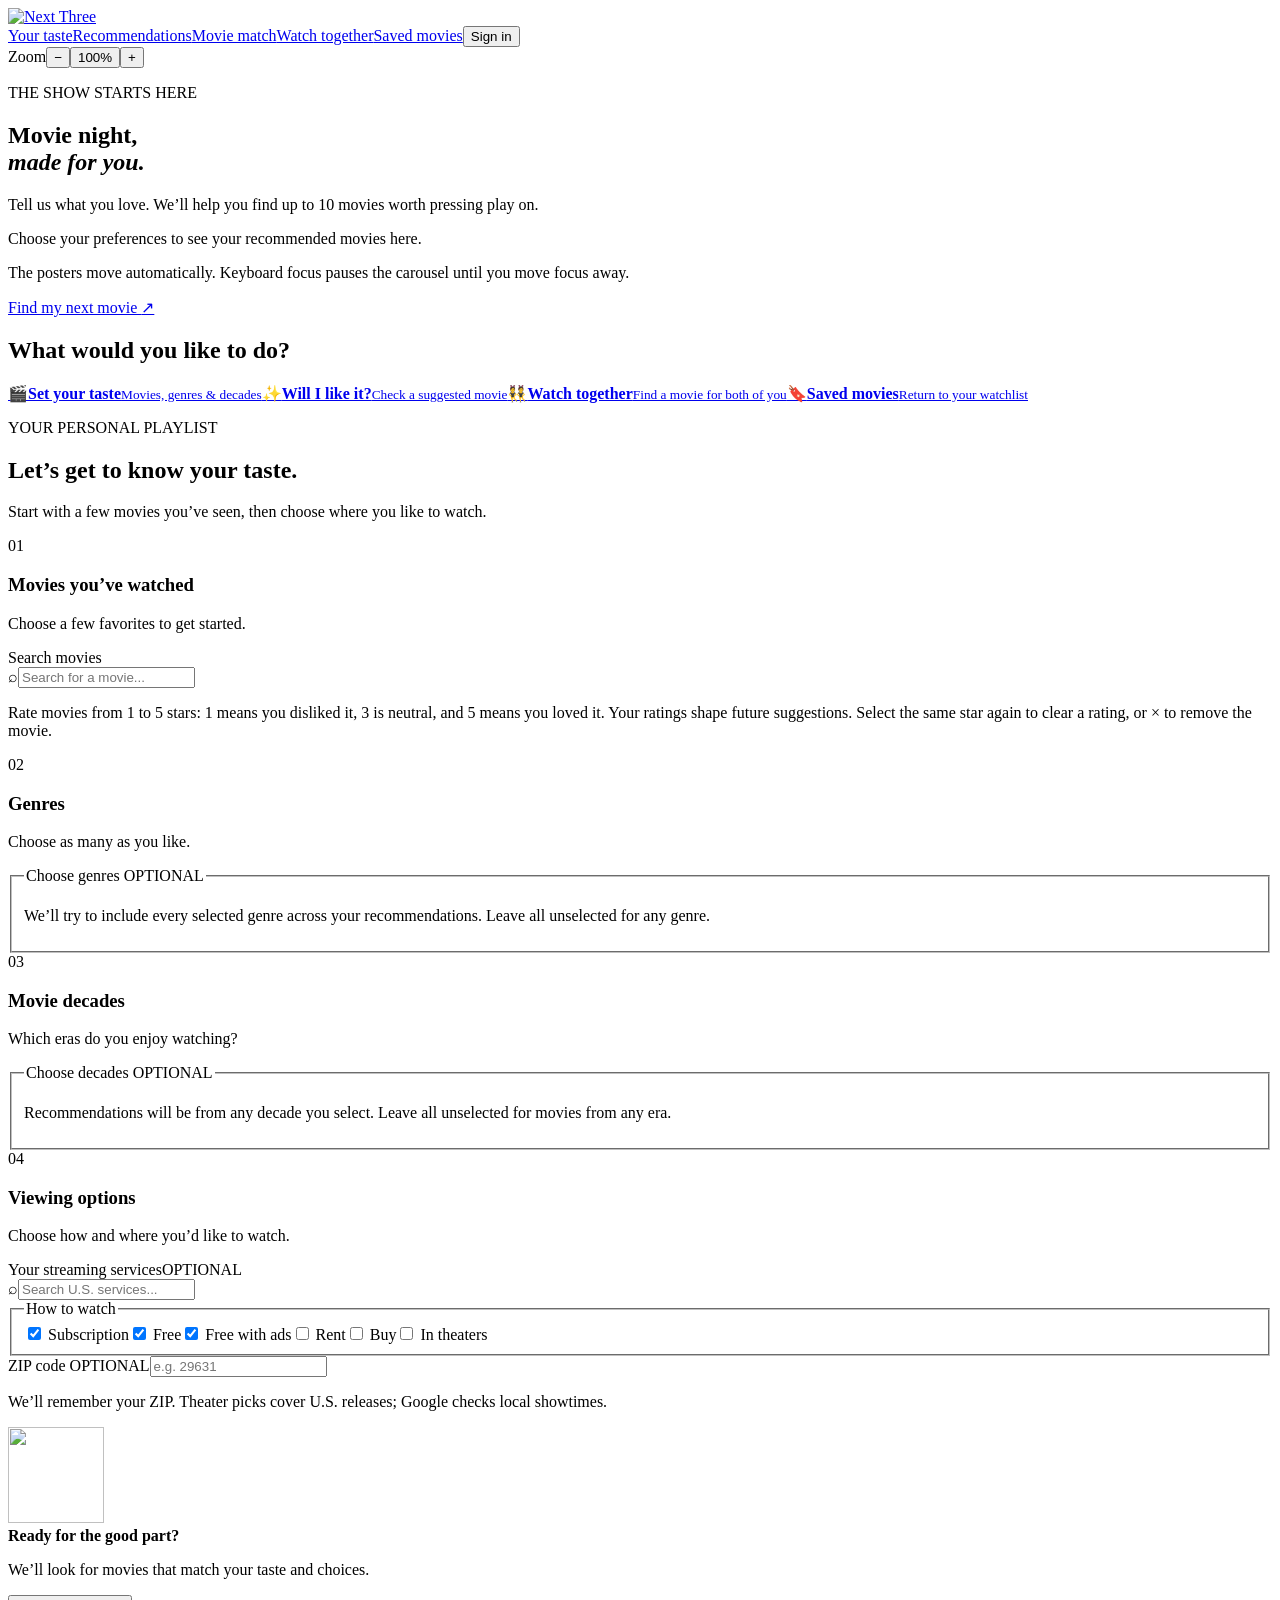
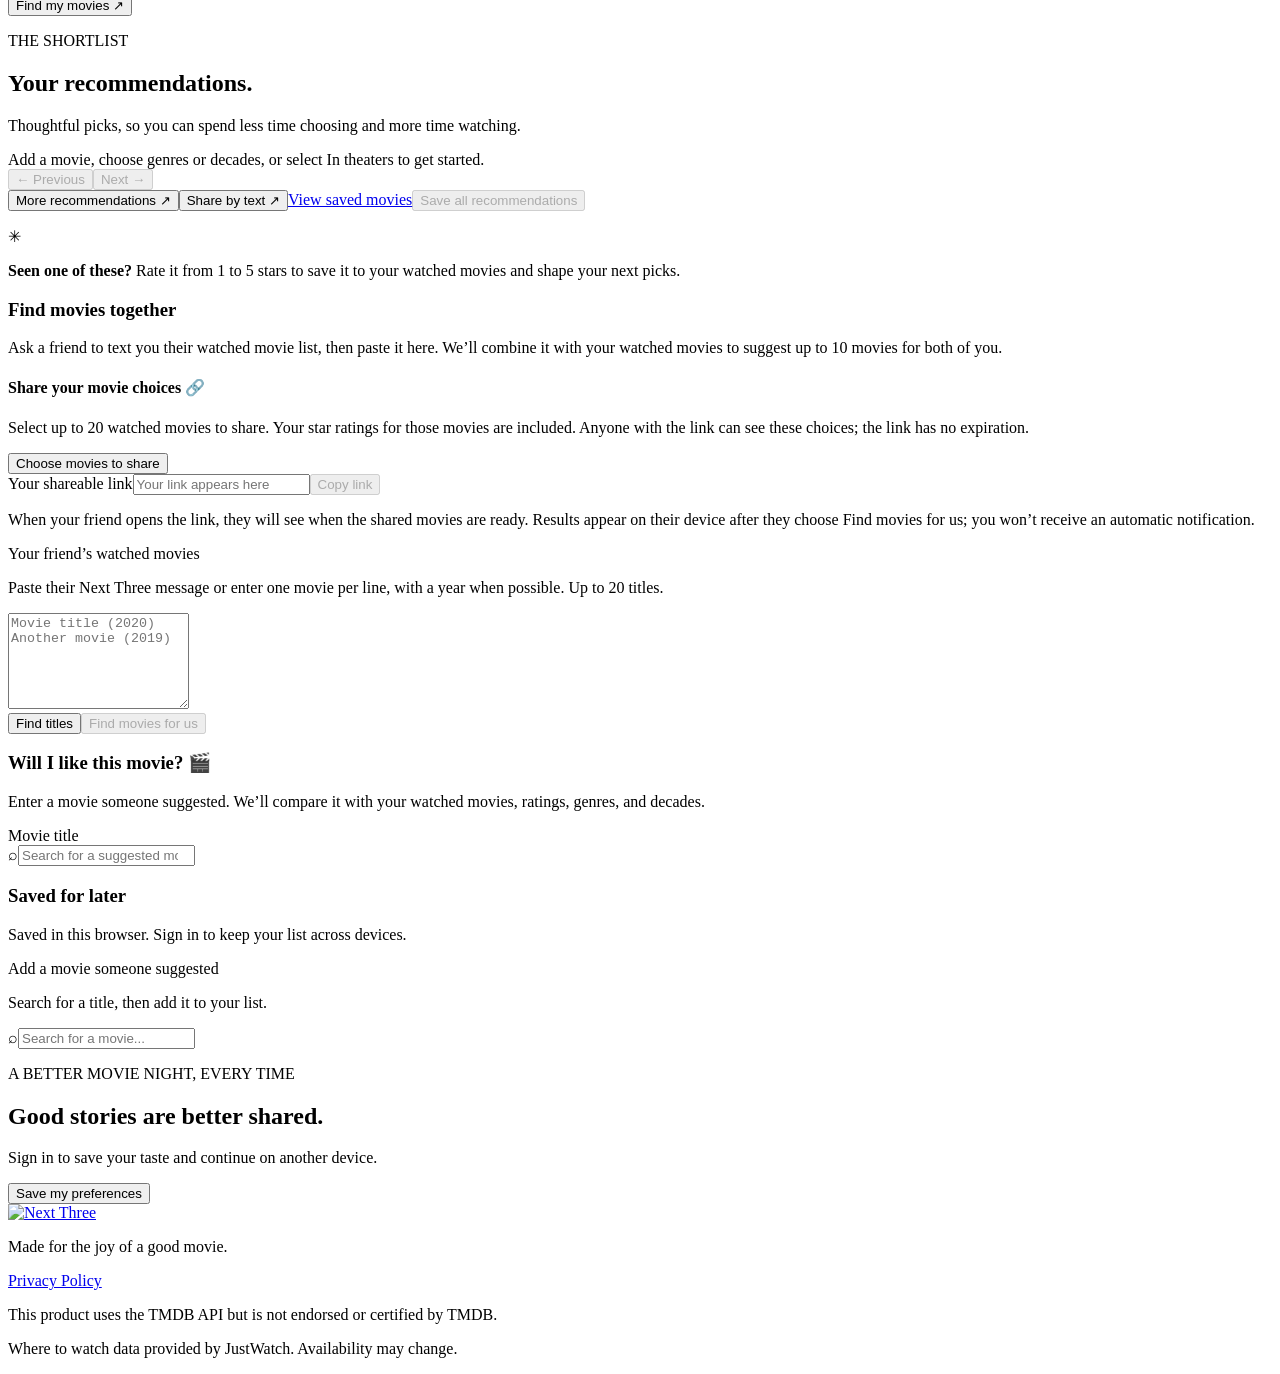
==== commit aa744e9a: "Remove find movies shortcut tile" ====
--- a/public/index.html
+++ b/public/index.html
@@ -17,7 +17,7 @@
 <header class="site-header"><div class="wrap head-inner"><a class="brand" href="/" aria-label="Next Three home"><img class="brand-logo" src="/next-three-logo.jpg" alt="Next Three"></a><nav class="main-menu" aria-label="Main navigation"><a href="#taste">Your taste</a><a href="#discover">Recommendations</a><a href="#movie-match">Movie match</a><a href="#together">Watch together</a><a href="#saved-list">Saved movies</a><button id="accountButton" class="button small outline">Sign in</button></nav><div class="zoom-controls" role="group" aria-label="Page zoom"><span class="zoom-label">Zoom</span><button type="button" id="zoomOut" aria-label="Zoom out">−</button><button type="button" id="zoomReset" aria-label="Reset page zoom">100%</button><button type="button" id="zoomIn" aria-label="Zoom in">+</button><span id="zoomStatus" class="sr-only" aria-live="polite"></span></div></div></header>
 <main><section class="hero" aria-labelledby="heroHeading"><div class="wrap hero-content"><p class="eyebrow"><span></span> THE SHOW STARTS HERE</p><h1 id="heroHeading">Movie night,<br><em>made for you.</em></h1><p class="hero-copy">Tell us what you love. We’ll help you find up to 10 movies worth pressing play on.</p></div></section>
 <section class="featured-section" aria-label="Recommended movie posters"><div class="wrap"><div id="featuredPosters" class="featured-posters" role="region" aria-roledescription="carousel" aria-label="Recommended movies" aria-describedby="posterInstructions" tabindex="0"><p class="featured-message">Choose your preferences to see your recommended movies here.</p></div><p id="posterInstructions" class="sr-only">The posters move automatically. Keyboard focus pauses the carousel until you move focus away.</p><a class="button primary featured-cta" href="#taste">Find my next movie <span aria-hidden="true">↗</span></a></div></section>
-<section class="quick-nav wrap" aria-label="Explore movie tools"><h2>What would you like to do?</h2><div class="quick-tiles"><a href="#taste"><span aria-hidden="true">🎬</span><strong>Set your taste</strong><small>Movies, genres &amp; decades</small></a><a href="#discover"><span aria-hidden="true">🍿</span><strong>Find movies</strong><small>Browse your recommendations</small></a><a href="#movie-match"><span aria-hidden="true">✨</span><strong>Will I like it?</strong><small>Check a suggested movie</small></a><a href="#together"><span aria-hidden="true">👯</span><strong>Watch together</strong><small>Find a movie for both of you</small></a><a href="#saved-list"><span aria-hidden="true">🔖</span><strong>Saved movies</strong><small>Return to your watchlist</small></a></div></section><section id="taste" class="wrap setup"><div class="section-intro"><div><p class="eyebrow">YOUR PERSONAL PLAYLIST</p><h2>Let’s get to know your taste.</h2></div><p>Start with a few movies you’ve seen, then choose where you like to watch.</p></div><div id="configWarning" class="notice" hidden role="status"></div>
+<section class="quick-nav wrap" aria-label="Explore movie tools"><h2>What would you like to do?</h2><div class="quick-tiles"><a href="#taste"><span aria-hidden="true">🎬</span><strong>Set your taste</strong><small>Movies, genres &amp; decades</small></a><a href="#movie-match"><span aria-hidden="true">✨</span><strong>Will I like it?</strong><small>Check a suggested movie</small></a><a href="#together"><span aria-hidden="true">👯</span><strong>Watch together</strong><small>Find a movie for both of you</small></a><a href="#saved-list"><span aria-hidden="true">🔖</span><strong>Saved movies</strong><small>Return to your watchlist</small></a></div></section><section id="taste" class="wrap setup"><div class="section-intro"><div><p class="eyebrow">YOUR PERSONAL PLAYLIST</p><h2>Let’s get to know your taste.</h2></div><p>Start with a few movies you’ve seen, then choose where you like to watch.</p></div><div id="configWarning" class="notice" hidden role="status"></div>
 <div class="setup-grid"><div class="panel"><div class="panel-heading"><span class="step">01</span><div><h3>Movies you’ve watched</h3><p>Choose a few favorites to get started.</p></div></div><label class="sr-only" for="search">Search movies</label><div class="input-wrap"><span aria-hidden="true">⌕</span><input type="search" id="search" placeholder="Search for a movie..." autocomplete="off"></div><div id="searchResults" class="search-results" aria-live="polite"></div><div id="watched" class="movie-chips"></div><p class="hint">Rate movies from 1 to 5 stars: 1 means you disliked it, 3 is neutral, and 5 means you loved it. Your ratings shape future suggestions. Select the same star again to clear a rating, or × to remove the movie.</p></div>
 <div class="panel"><div class="panel-heading"><span class="step">02</span><div><h3>Genres</h3><p>Choose as many as you like.</p></div></div><fieldset class="genre-fieldset"><legend>Choose genres <span class="optional">OPTIONAL</span></legend><p class="genre-help" id="genreHelp">We’ll try to include every selected genre across your recommendations. Leave all unselected for any genre.</p><div id="genreOptions" class="genre-options" aria-describedby="genreHelp"></div></fieldset></div></div>
 <section class="panel decade-panel" aria-labelledby="decadeHeading"><div class="panel-heading"><span class="step">03</span><div><h3 id="decadeHeading">Movie decades</h3><p>Which eras do you enjoy watching?</p></div></div><fieldset class="genre-fieldset"><legend>Choose decades <span class="optional">OPTIONAL</span></legend><p class="genre-help" id="decadeHelp">Recommendations will be from any decade you select. Leave all unselected for movies from any era.</p><div id="decadeOptions" class="decade-options" aria-describedby="decadeHelp"></div></fieldset></section>
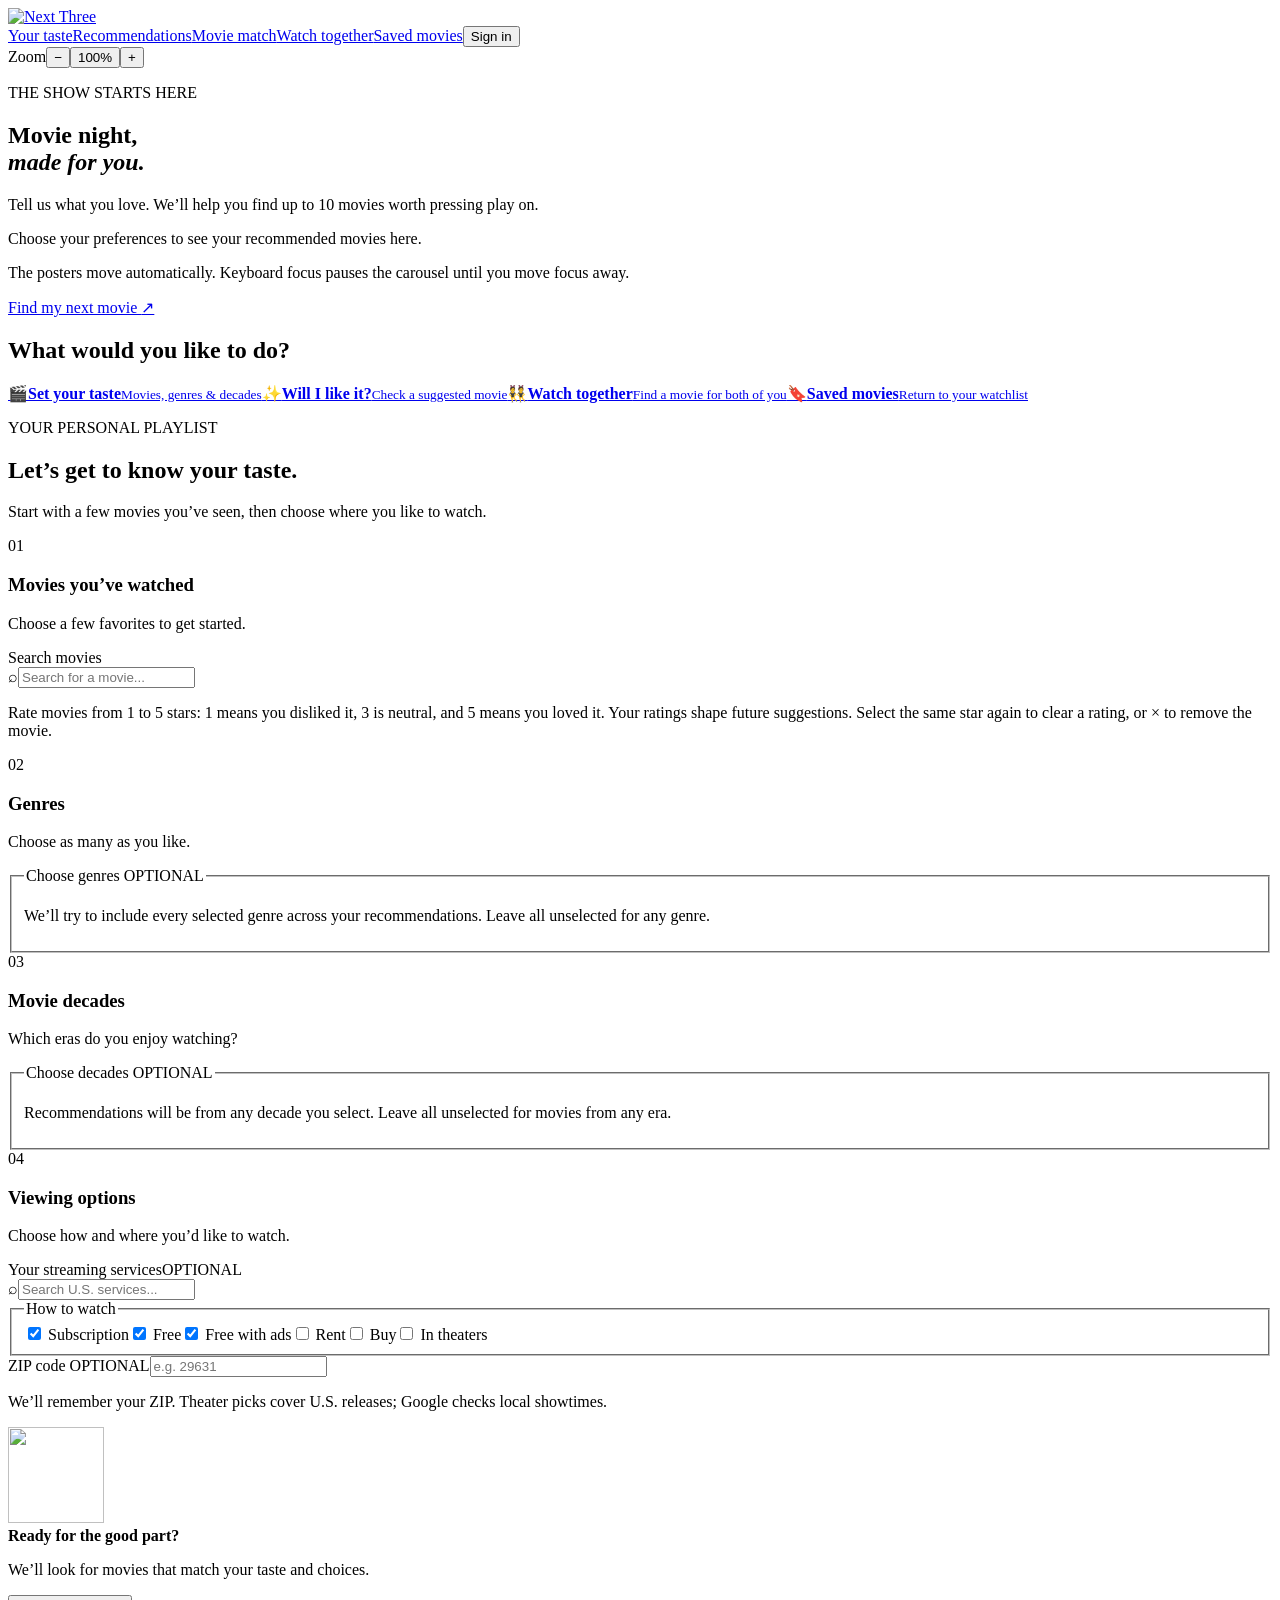
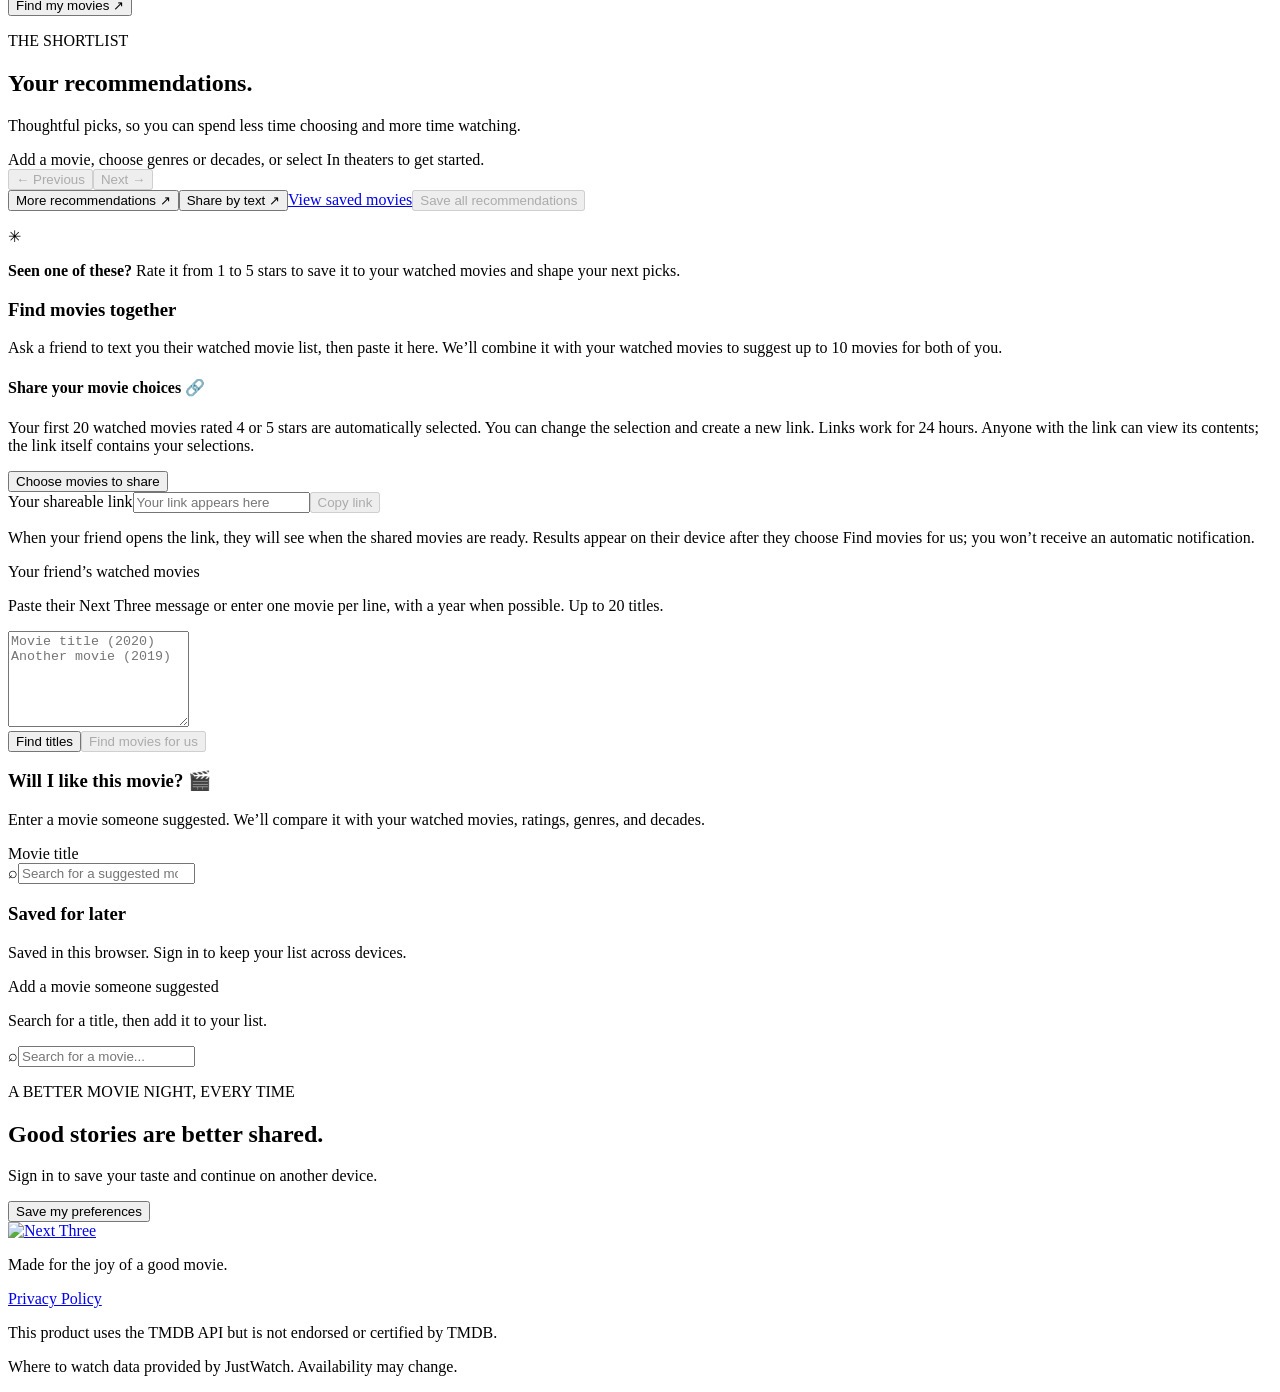
==== commit 0299fd52: "Preselect favorite films and expire shared links" ====
--- a/public/index.html
+++ b/public/index.html
@@ -23,7 +23,7 @@
 <section class="panel decade-panel" aria-labelledby="decadeHeading"><div class="panel-heading"><span class="step">03</span><div><h3 id="decadeHeading">Movie decades</h3><p>Which eras do you enjoy watching?</p></div></div><fieldset class="genre-fieldset"><legend>Choose decades <span class="optional">OPTIONAL</span></legend><p class="genre-help" id="decadeHelp">Recommendations will be from any decade you select. Leave all unselected for movies from any era.</p><div id="decadeOptions" class="decade-options" aria-describedby="decadeHelp"></div></fieldset></section>
 <section class="panel viewing-panel" aria-labelledby="viewingHeading"><div class="panel-heading"><span class="step">04</span><div><h3 id="viewingHeading">Viewing options</h3><p>Choose how and where you’d like to watch.</p></div></div><div class="viewing-grid"><div><div class="label-row"><label for="providerSearch">Your streaming services</label><span class="optional">OPTIONAL</span></div><div class="input-wrap"><span aria-hidden="true">⌕</span><input type="search" id="providerSearch" placeholder="Search U.S. services..."></div><div id="providers" class="providers" aria-live="polite"></div></div><div><fieldset class="viewing-types"><legend>How to watch</legend><div class="type-grid"><label><input type="checkbox" value="flatrate" checked> Subscription</label><label><input type="checkbox" value="free" checked> Free</label><label><input type="checkbox" value="ads" checked> Free with ads</label><label><input type="checkbox" value="rent"> Rent</label><label><input type="checkbox" value="buy"> Buy</label><label><input type="checkbox" value="theater"> In theaters</label></div></fieldset><div class="zip-field"><label for="zipCode">ZIP code <span class="optional">OPTIONAL</span></label><input id="zipCode" type="text" inputmode="numeric" autocomplete="postal-code" maxlength="5" placeholder="e.g. 29631" aria-describedby="zipHelp zipStatus"><p class="zip-help" id="zipHelp">We’ll remember your ZIP. Theater picks cover U.S. releases; Google checks local showtimes.</p><p class="zip-status" id="zipStatus" role="status" aria-live="polite"></p></div></div></div></section>
 <div class="recommend-bar"><div class="recommend-copy"><img class="recommend-popcorn" src="/popcorn.png" alt="" aria-hidden="true" loading="lazy" decoding="async" width="96" height="96"><div><strong>Ready for the good part?</strong><p>We’ll look for movies that match your taste and choices.</p></div></div><button id="recommend" class="button primary">Find my movies <span aria-hidden="true">↗</span></button></div></section>
-<section id="discover" class="discover"><div class="wrap"><div class="section-intro"><div><p class="eyebrow">THE SHORTLIST</p><h2>Your recommendations.</h2></div><p>Thoughtful picks, so you can spend less time choosing and more time watching.</p></div><div class="results-bar"><div id="recommendStatus" role="status" class="status">Add a movie, choose genres or decades, or select In theaters to get started.</div><div class="result-tools"><div class="recommendation-pagination" role="group" aria-label="Recommendation pages"><button id="previousRecommendations" class="button share-trigger" type="button" disabled>← Previous</button><span id="recommendationPageStatus" aria-live="polite"></span><button id="nextRecommendations" class="button share-trigger" type="button" disabled>Next →</button></div><button id="moreRecommendations" class="button primary" type="button">More recommendations ↗</button><button id="shareMovies" class="button share-trigger" type="button">Share by text ↗</button><a class="saved-link" href="#saved-list">View saved movies</a><button id="saveRecommendations" class="button save-all" type="button" disabled>Save all recommendations</button></div></div><p id="saveMessage" class="saved-status save-feedback" role="status" aria-live="polite"></p><div id="cards" class="cards"></div><div class="feedback-note"><span>✳</span><p><strong>Seen one of these?</strong> Rate it from 1 to 5 stars to save it to your watched movies and shape your next picks.</p></div><section id="together" class="saved-panel together-panel" aria-labelledby="togetherHeading"><div class="saved-heading"><div><h3 id="togetherHeading">Find movies together</h3><p>Ask a friend to text you their watched movie list, then paste it here. We’ll combine it with your watched movies to suggest up to 10 movies for both of you.</p></div></div><div class="friend-link-tools"><h4>Share your movie choices 🔗</h4><p>Select up to 20 watched movies to share. Your star ratings for those movies are included. Anyone with the link can see these choices; the link has no expiration.</p><button id="chooseShareMovies" type="button" class="button share-trigger">Choose movies to share</button><div id="shareMovieChoices" class="friend-matches"></div><div class="share-actions"><button id="createFriendLink" type="button" class="button primary" hidden>Create link</button></div><label for="friendShareLink">Your shareable link</label><input id="friendShareLink" type="text" readonly placeholder="Your link appears here"><button id="copyFriendLink" type="button" class="button share-trigger" disabled>Copy link</button><p id="friendShareStatus" role="status" aria-live="polite"></p><p class="share-help">When your friend opens the link, they will see when the shared movies are ready. Results appear on their device after they choose Find movies for us; you won’t receive an automatic notification.</p></div><label for="friendMovies">Your friend’s watched movies</label><p class="share-help">Paste their Next Three message or enter one movie per line, with a year when possible. Up to 20 titles.</p><textarea id="friendMovies" rows="6" placeholder="Movie title (2020)&#10;Another movie (2019)"></textarea><div class="share-actions"><button id="matchFriendMovies" type="button" class="button share-trigger">Find titles</button><button id="togetherRecommend" type="button" class="button primary" disabled>Find movies for us</button></div><p id="togetherStatus" class="saved-status" role="status" aria-live="polite"></p><div id="friendMatches" class="friend-matches"></div><div id="togetherResults" class="together-results" aria-live="polite"></div></section><section id="movie-match" class="saved-panel" aria-labelledby="matchHeading"><div class="saved-heading"><div><h3 id="matchHeading">Will I like this movie? 🎬</h3><p>Enter a movie someone suggested. We’ll compare it with your watched movies, ratings, genres, and decades.</p></div></div><label for="matchSearch">Movie title</label><div class="input-wrap"><span aria-hidden="true">⌕</span><input type="search" id="matchSearch" placeholder="Search for a suggested movie..." autocomplete="off"></div><div id="matchResults" class="search-results" aria-live="polite"></div><div id="matchScore" class="together-results" aria-live="polite"></div></section><section id="saved-list" class="saved-panel" aria-labelledby="savedHeading"><div class="saved-heading"><div><h3 id="savedHeading">Saved for later <span id="savedCount"></span></h3><p id="savedHelp">Saved in this browser. Sign in to keep your list across devices.</p></div></div><div class="suggestion-search"><label for="suggestedSearch">Add a movie someone suggested</label><p id="suggestedHelp">Search for a title, then add it to your list.</p><div class="input-wrap"><span aria-hidden="true">⌕</span><input type="search" id="suggestedSearch" placeholder="Search for a movie..." autocomplete="off" aria-describedby="suggestedHelp"></div><div id="suggestedResults" class="search-results suggested-results" aria-live="polite"></div></div><div id="savedMovies" class="saved-movies"></div><p id="savedStatus" class="saved-status" role="status" aria-live="polite"></p></section></div></section>
+<section id="discover" class="discover"><div class="wrap"><div class="section-intro"><div><p class="eyebrow">THE SHORTLIST</p><h2>Your recommendations.</h2></div><p>Thoughtful picks, so you can spend less time choosing and more time watching.</p></div><div class="results-bar"><div id="recommendStatus" role="status" class="status">Add a movie, choose genres or decades, or select In theaters to get started.</div><div class="result-tools"><div class="recommendation-pagination" role="group" aria-label="Recommendation pages"><button id="previousRecommendations" class="button share-trigger" type="button" disabled>← Previous</button><span id="recommendationPageStatus" aria-live="polite"></span><button id="nextRecommendations" class="button share-trigger" type="button" disabled>Next →</button></div><button id="moreRecommendations" class="button primary" type="button">More recommendations ↗</button><button id="shareMovies" class="button share-trigger" type="button">Share by text ↗</button><a class="saved-link" href="#saved-list">View saved movies</a><button id="saveRecommendations" class="button save-all" type="button" disabled>Save all recommendations</button></div></div><p id="saveMessage" class="saved-status save-feedback" role="status" aria-live="polite"></p><div id="cards" class="cards"></div><div class="feedback-note"><span>✳</span><p><strong>Seen one of these?</strong> Rate it from 1 to 5 stars to save it to your watched movies and shape your next picks.</p></div><section id="together" class="saved-panel together-panel" aria-labelledby="togetherHeading"><div class="saved-heading"><div><h3 id="togetherHeading">Find movies together</h3><p>Ask a friend to text you their watched movie list, then paste it here. We’ll combine it with your watched movies to suggest up to 10 movies for both of you.</p></div></div><div class="friend-link-tools"><h4>Share your movie choices 🔗</h4><p>Your first 20 watched movies rated 4 or 5 stars are automatically selected. You can change the selection and create a new link. Links work for 24 hours. Anyone with the link can view its contents; the link itself contains your selections.</p><button id="chooseShareMovies" type="button" class="button share-trigger">Choose movies to share</button><div id="shareMovieChoices" class="friend-matches"></div><div class="share-actions"><button id="createFriendLink" type="button" class="button primary" hidden>Create link</button></div><label for="friendShareLink">Your shareable link</label><input id="friendShareLink" type="text" readonly placeholder="Your link appears here"><button id="copyFriendLink" type="button" class="button share-trigger" disabled>Copy link</button><p id="friendShareStatus" role="status" aria-live="polite"></p><p class="share-help">When your friend opens the link, they will see when the shared movies are ready. Results appear on their device after they choose Find movies for us; you won’t receive an automatic notification.</p></div><label for="friendMovies">Your friend’s watched movies</label><p class="share-help">Paste their Next Three message or enter one movie per line, with a year when possible. Up to 20 titles.</p><textarea id="friendMovies" rows="6" placeholder="Movie title (2020)&#10;Another movie (2019)"></textarea><div class="share-actions"><button id="matchFriendMovies" type="button" class="button share-trigger">Find titles</button><button id="togetherRecommend" type="button" class="button primary" disabled>Find movies for us</button></div><p id="togetherStatus" class="saved-status" role="status" aria-live="polite"></p><div id="friendMatches" class="friend-matches"></div><div id="togetherResults" class="together-results" aria-live="polite"></div></section><section id="movie-match" class="saved-panel" aria-labelledby="matchHeading"><div class="saved-heading"><div><h3 id="matchHeading">Will I like this movie? 🎬</h3><p>Enter a movie someone suggested. We’ll compare it with your watched movies, ratings, genres, and decades.</p></div></div><label for="matchSearch">Movie title</label><div class="input-wrap"><span aria-hidden="true">⌕</span><input type="search" id="matchSearch" placeholder="Search for a suggested movie..." autocomplete="off"></div><div id="matchResults" class="search-results" aria-live="polite"></div><div id="matchScore" class="together-results" aria-live="polite"></div></section><section id="saved-list" class="saved-panel" aria-labelledby="savedHeading"><div class="saved-heading"><div><h3 id="savedHeading">Saved for later <span id="savedCount"></span></h3><p id="savedHelp">Saved in this browser. Sign in to keep your list across devices.</p></div></div><div class="suggestion-search"><label for="suggestedSearch">Add a movie someone suggested</label><p id="suggestedHelp">Search for a title, then add it to your list.</p><div class="input-wrap"><span aria-hidden="true">⌕</span><input type="search" id="suggestedSearch" placeholder="Search for a movie..." autocomplete="off" aria-describedby="suggestedHelp"></div><div id="suggestedResults" class="search-results suggested-results" aria-live="polite"></div></div><div id="savedMovies" class="saved-movies"></div><p id="savedStatus" class="saved-status" role="status" aria-live="polite"></p></section></div></section>
 <section class="wrap ending"><div><p class="eyebrow">A BETTER MOVIE NIGHT, EVERY TIME</p><h2>Good stories are better shared.</h2><p>Sign in to save your taste and continue on another device.</p></div><button id="bottomLogin" class="button outline">Save my preferences</button></section></main>
 <footer><div class="wrap foot"><div><a class="brand" href="/" aria-label="Next Three home"><img class="brand-logo brand-logo-footer" src="/next-three-logo.jpg" alt="Next Three"></a><p>Made for the joy of a good movie.</p><p><a href="/privacy.html">Privacy Policy</a></p></div><div class="attribution"><p>This product uses the TMDB API but is not endorsed or certified by TMDB.</p><p>Where to watch data provided by JustWatch. Availability may change.</p></div></div></footer>
 <dialog id="shareDialog" aria-labelledby="shareHeading"><div class="dialog-head"><div><p class="eyebrow">MOVIE NIGHT IS BETTER TOGETHER</p><h2 id="shareHeading">Share your movies.</h2></div><button id="closeShare" class="icon-btn" type="button" aria-label="Close sharing dialog">×</button></div><p>Choose what to include, then review your message. Pick Messages in your device’s share menu to send it to a friend.</p><fieldset class="share-options"><legend>Include in your message</legend><label><input id="shareWatched" type="checkbox" checked> Movies I’ve watched</label><label><input id="shareRecommended" type="checkbox" checked> My current recommendations <span id="shareRecCount"></span></label></fieldset><p id="shareRecHint" class="share-help" role="status"></p><label class="share-label" for="shareText">Your message <span class="optional">EDITABLE</span></label><textarea id="shareText" rows="9" aria-describedby="shareHelp"></textarea><p id="shareHelp" class="share-help">Long messages may be split into multiple texts. Your friend is selected in your messaging app.</p><div class="share-actions"><button id="nativeShare" class="button primary" type="button">Share message ↗</button><button id="copyShare" class="button share-copy" type="button">Copy message</button></div><p id="shareStatus" class="saved-status" role="status" aria-live="polite"></p></dialog>
